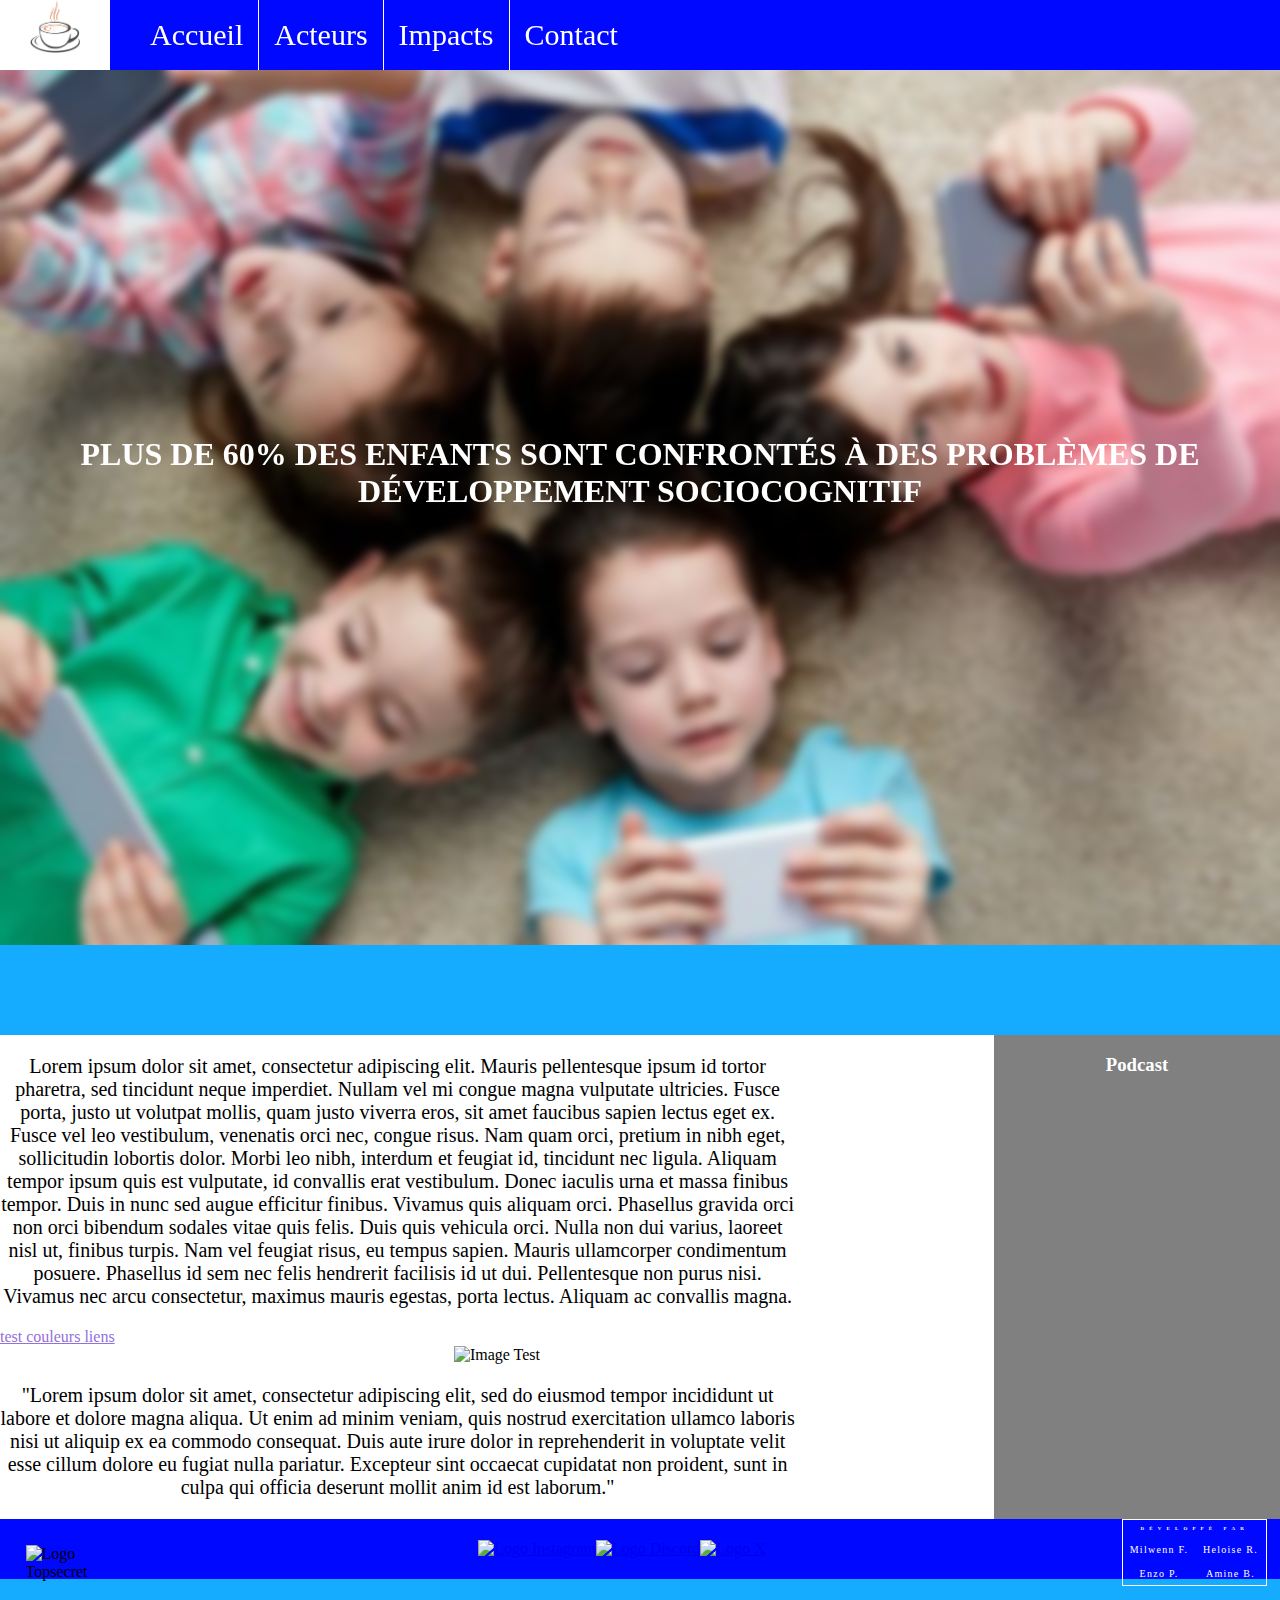
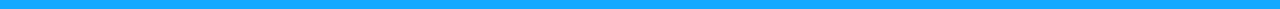
==== src/index.html @ 9cab803f "menu hamburger fait + footer à continuer" ====
<!DOCTYPE html>
<html lang="fr">

<head>
    <meta charset="UTF-8">
    <title>Accueil - Impact sociocognitif sur l'enfant</title>
    <link rel="stylesheet" type="text/css" href="css/style.css">
    <link rel="stylesheet" type="text/css" href="css/index.css">
    <link rel="icon" href="img/logo.png">
</head>

<body>
    <header>
        <nav>
            <span><img src="img/logo.png" alt="Logo" /></span>
            <div>
                <div><a href="#">Accueil</a></div>
                <div class="subparent"><a href="acteurs.html">Acteurs</a>
                    <div class="submenu">
                        <div><a href="#">Impactés</a></div>
                        <div><a href="#">Politiques</a></div>
                        <div><a href="#">Entreprises</a></div>
                    </div>
                </div>
                <div class="subparent"><a href="impacts.html">Impacts</a>
                    <div class="submenu">
                        <div><a href="#">Facteurs</a></div>
                        <div class="subparent2"><a href="#">Impacts 0-5ans</a>
                            <div class="submenu2">
                                <div><a href="#">Contenu</a></div>
                                <div><a href="">L’interactivité</a></div>
                                <div><a href="">Comportement du gardien</a></div>
                                <div><a href="">L’attention sur l’écran</a></div>
                            </div>
                        </div>
                        <div class="subparent2"><a href="">Impacts généraux</a>
                            <div class="submenu2">
                                <div><a href="">Troubles physiques</a></div>
                                <div><a href="">Troubles mentaux</a></div>
                            </div>
                        </div>
                        <div><a href="">Conclusion</a></div>
                    </div>
                </div>
                <div><a href="contact.html">Contact</a></div>
            </div>
            <div class="hamburger">
                <img src="img/burger.png" alt="burger" width="50">
                <div id="menuhamburger">
                    <div><a href="#">Accueil</a></div>
                    <div class="hamparent"><a href="acteurs.html">Acteurs</a>
                        <div class="hamenu">
                            <div><a href="#">Impactés</a></div>
                            <div><a href="#">Politiques</a></div>
                            <div><a href="#">Entreprises</a></div>
                        </div>
                    </div>
                    <div class="hamparent"><a href="impacts.html">Impacts</a>
                        <div class="hamenu">
                            <div><a href="#">Facteurs</a></div>
                            <div><a href="">Impacts généraux</a></div>
                            <div><a href="">Conclusion</a></div>
                        </div>
                    </div>
                    <div><a href="contact.html">Contact</a></div>
                </div>
            </div>
        </nav>
    </header>
    <main>
        <span id="presentation-bg"></span>
        <div id="presentation">
            <div>
                <h1>PLUS DE 60% DES ENFANTS SONT CONFRONTÉS À DES PROBLÈMES DE DÉVELOPPEMENT SOCIOCOGNITIF</h1>
                <!-- A changer, phrase de test -->
            </div>
        </div>

        <div id="contents">
            <div>
                <article>

                    <p class="texte1">Lorem ipsum dolor sit amet, consectetur adipiscing elit. Mauris pellentesque ipsum
                        id tortor pharetra, sed tincidunt neque imperdiet. Nullam vel mi congue magna vulputate
                        ultricies. Fusce porta, justo ut volutpat mollis, quam justo viverra eros, sit amet faucibus
                        sapien lectus eget ex. Fusce vel leo vestibulum, venenatis orci nec, congue risus. Nam quam
                        orci, pretium in nibh eget, sollicitudin lobortis dolor. Morbi leo nibh, interdum et feugiat id,
                        tincidunt nec ligula. Aliquam tempor ipsum quis est vulputate, id convallis erat vestibulum.

                        Donec iaculis urna et massa finibus tempor. Duis in nunc sed augue efficitur finibus. Vivamus
                        quis aliquam orci. Phasellus gravida orci non orci bibendum sodales vitae quis felis. Duis quis
                        vehicula orci. Nulla non dui varius, laoreet nisl ut, finibus turpis. Nam vel feugiat risus, eu
                        tempus sapien. Mauris ullamcorper condimentum posuere. Phasellus id sem nec felis hendrerit
                        facilisis id ut dui. Pellentesque non purus nisi. Vivamus nec arcu consectetur, maximus mauris
                        egestas, porta lectus. Aliquam ac convallis magna.

                    </p>
                    <a href="">test couleurs liens</a>
                    <img class="imagetest" src=" " alt="Image Test">
                    <p class="texte1">
                        "Lorem ipsum dolor sit amet, consectetur adipiscing elit, sed do eiusmod tempor incididunt ut
                        labore et dolore magna aliqua. Ut enim ad minim veniam, quis nostrud exercitation ullamco
                        laboris nisi ut aliquip ex ea commodo consequat. Duis aute irure dolor in reprehenderit in
                        voluptate velit esse cillum dolore eu fugiat nulla pariatur. Excepteur sint occaecat cupidatat
                        non proident, sunt in culpa qui officia deserunt mollit anim id est laborum."
                    </p>
                </article>
            </div>
            <div>
                <aside>
                    <h3>Podcast</h3>
                </aside>
            </div>
        </div>
    </main>
    <footer>
        <img src="./img/top-secret.png" alt="Logo Topsecret" id="topsecret-logo">
        <div id="reseaux">
            <a href="#"><img src="./img/instagram.png" alt="Logo Instagram" id="instagram"></a>
            <a href="#"><img src="./img/discord.png" alt="Logo Discord" id="discord"></a>
            <a href="#"><img src="./img/x.png" alt="Logo X" id="x"></a>
        </div>
        <div id="develop">
            <h3>DÉVELOPPÉ PAR</h3>
            <div>
                <p>Milwenn F.</p>
                <p>Heloise R.</p>
                <p>Enzo P.</p>
                <p>Amine B.</p>
            </div>
        </div>
    </footer>
</body>

</html>
---- src/css/style.css ----
/*structure*/
body{
    background-color: #15ABFF;
    margin: 0;
}

/*texte*/

p{
    font-size: 20px;
}
.texte1{
    width: 80%;

}
/*titres*/
.pagesdifferentes{
    display:flex;
    flex-direction: row;
}
/*menu déroulant*/
header > nav {
    position: absolute;
    display: flex;
    justify-content: flex-start;
    align-items: center;
    width: 100%;
    height: 70px;
    background-color: #0008ff;
    top: 0;
    font-size: 30px;
}

header > nav a:visited{
    color:white;
}

header > nav > span {
    background-color: white;
    padding: 0 30px;
    height: 100%;

}

header > nav > span > img {
    width: 50px;
}

header > nav a {
    text-decoration: none;
    color: #ffffff;
    text-align: left;
    font-family: coolvetica_rg, serif;
}

header > nav > div {
    height: 100%;
}

header > nav > div > div {
    align-items: center;
}

header > nav > div a:hover {
    text-decoration: underline;
}

/* Sous-menus */
.submenu, .submenu2 {
    display: none;
    position: absolute;
    background-color: #0008ff;
    top: 100%;
    left: 0;
    border-bottom-left-radius: 10px;
    border-bottom-right-radius: 10px;
    flex-direction: column;
    padding: 5px;
    width: 90%;
    align-self: center;
}

.subparent {
    background-color: #0008ff;
    transform-style: preserve-3d;
}

.submenu {
    opacity: 80%;
    transform: translateZ(-10px)
}

.submenu2 {
    left: 100%;
    top: 0;
    border-top-right-radius: 10px;
    width: auto;
}

.subparent:hover > .submenu, .subparent2:hover > .submenu2 {
    display: flex;
    background-color:#0008ff;
}

.submenu > div, .submenu2 > div {
    padding: 10px;
    font-size: 22px;
    justify-content: center;
 }

 .submenu > div > a, .submenu2 > div > a {
    text-align:center;
 }

header > nav > div {
    margin-left: 10px;
}

nav div {
    position: relative;
    text-align: center;
    padding: 0 15px;
    color: white;
    display: flex;
}

.subparent, header > nav > div > div:not(:first-child), nav > div:not(:nth-child(1n)) {
    border-left: 1px solid white;
}

/*animation heheh*/
.subparent:hover > .submenu, .subparent2:hover > .submenu2, .hamburger:hover > #menuhamburger{
    animation-duration: 0.4s;
    animation-timing-function: linear;
    animation-direction: alternate;
}

.hamburger:hover > #menuhamburger{
    animation-duration: 0.2s;
}

.subparent:hover > .submenu {
    animation-name: submenu;
}

.subparent2:hover > .submenu2 {
    animation-name: submenu2;
}

.hamburger:hover > #menuhamburger {
    animation-name: menuhamburger;
}

@keyframes submenu {
    0%   {left:0; top:-150px;}
    100% {left:0; top:100%;}
}

@keyframes menuhamburger {
    0%   {left:100%; top:100%;}
    100% {left:0; top:100%;}
}

@keyframes submenu2 {
    0%   {left:0; top:-100%;}
    100% {left:100px; top:0;}
}

/*menu hamburger*/
.hamburger {
    position:relative;
    display:none;
    right:0;
    margin-left:auto;
    border:none;
}

.hamburger > div, .hamenu {
    flex-direction:column;
    display:none;
}

.hamburger:hover #menuhamburger{
    display:flex;
}

#menuhamburger {
    position:absolute;
    right: 0;
    top:68px;
    opacity:100%;
    background-color: #0008ff;
    padding: 5px;
    text-align:center;
    z-index:-1;
}

.hamenu {
    display:none;
    position: absolute;
    right:100%;
    top:0;
    background-color:#0008ff;
    padding:10px;
    border-bottom-left-radius: 10px;
    border-bottom-right-radius: 10px;
    border-top-left-radius: 10px;
}

.hamenu > div {
    padding:5px;
}

.hamparent {
    padding: 10px;
}
.hamparent:hover .hamenu{
    display:flex;
}

.hamburger:hover{
    cursor:pointer;
}

@media(max-width:640px){
    .hamburger {display:flex}
    nav > div:not(.hamburger) {display:none}
}

/* Contenus principaux */
main {
    text-align: center;
    color: white;
    margin-top: 70px;
}

main > #contents {
    display: flex;
    flex-direction: row;
}

main > #contents > div:first-child {
    background-color: white;
    color: black;
    flex-shrink: 2;
}

main > #contents > div:last-child {
    background-color: grey;
    width: 40%;
    flex-shrink: 1;
}

/*liens*/
a:link{
    display :flex;
    flex-direction: row;
}
a:visited{
    color:mediumpurple;
}
a:hover{
    color:mediumpurple;
}
/*images*/
.imagetest{

}
/*audio*/

/*footer*/
footer {
    background-color:#0008ff;
    display:flex;
    width: 100%;
    height:60px;
}

footer > #topsecret-logo {
    height: 5vw;
    width: 5.5vw;
    margin: 2vw;
}

footer > #reseaux {
    margin: 0 auto;
    display:flex;
    flex-direction:row;
    align-items:center;
    justify-content: center;
}

footer > #develop {
    color:white;
    margin: auto 1vw auto 0;
    text-align: center;
    border: 0.12vw solid white;
}

footer > #develop h3, footer > #develop > div p {
    margin: 0.5vw;
}

footer > #develop h3 {
    font-size: 5px;
    letter-spacing: 0.4vw;
}

footer > #develop > div p {
    font-size: 10px;
    letter-spacing: 0.1vw;
}

footer > #develop > div {
    /* On divise l'espace en grille de 2 colonnes */
    display: grid;
    grid-template-columns: 1fr 1fr;
    font-size: 5px;
}
/* Fin footer */
---- src/css/index.css ----
main {
    margin-top: 115vh;
}

/* Présentation principale */

main > #presentation-bg {
    background-image: url("../img/presentation1.jpg");
    background-repeat: no-repeat;
    background-size: cover;
    background-position: center;
}

main > #presentation-bg::after {
    content: "";
    position: absolute;
    width: 100%;
    height: 100%;
    backdrop-filter: blur(5px);
}

main > #presentation, main > #presentation-bg {
    text-align: center;
    position: absolute;
    height: 105%;
    color: white;
    top: 0;
    left: 0;
    right: 0;
    bottom: 0;
    display: flex;
    flex-direction: column;
    justify-content: center;
    align-items: center;
    z-index:-3;
}

main > #presentation > div > h1 {

}
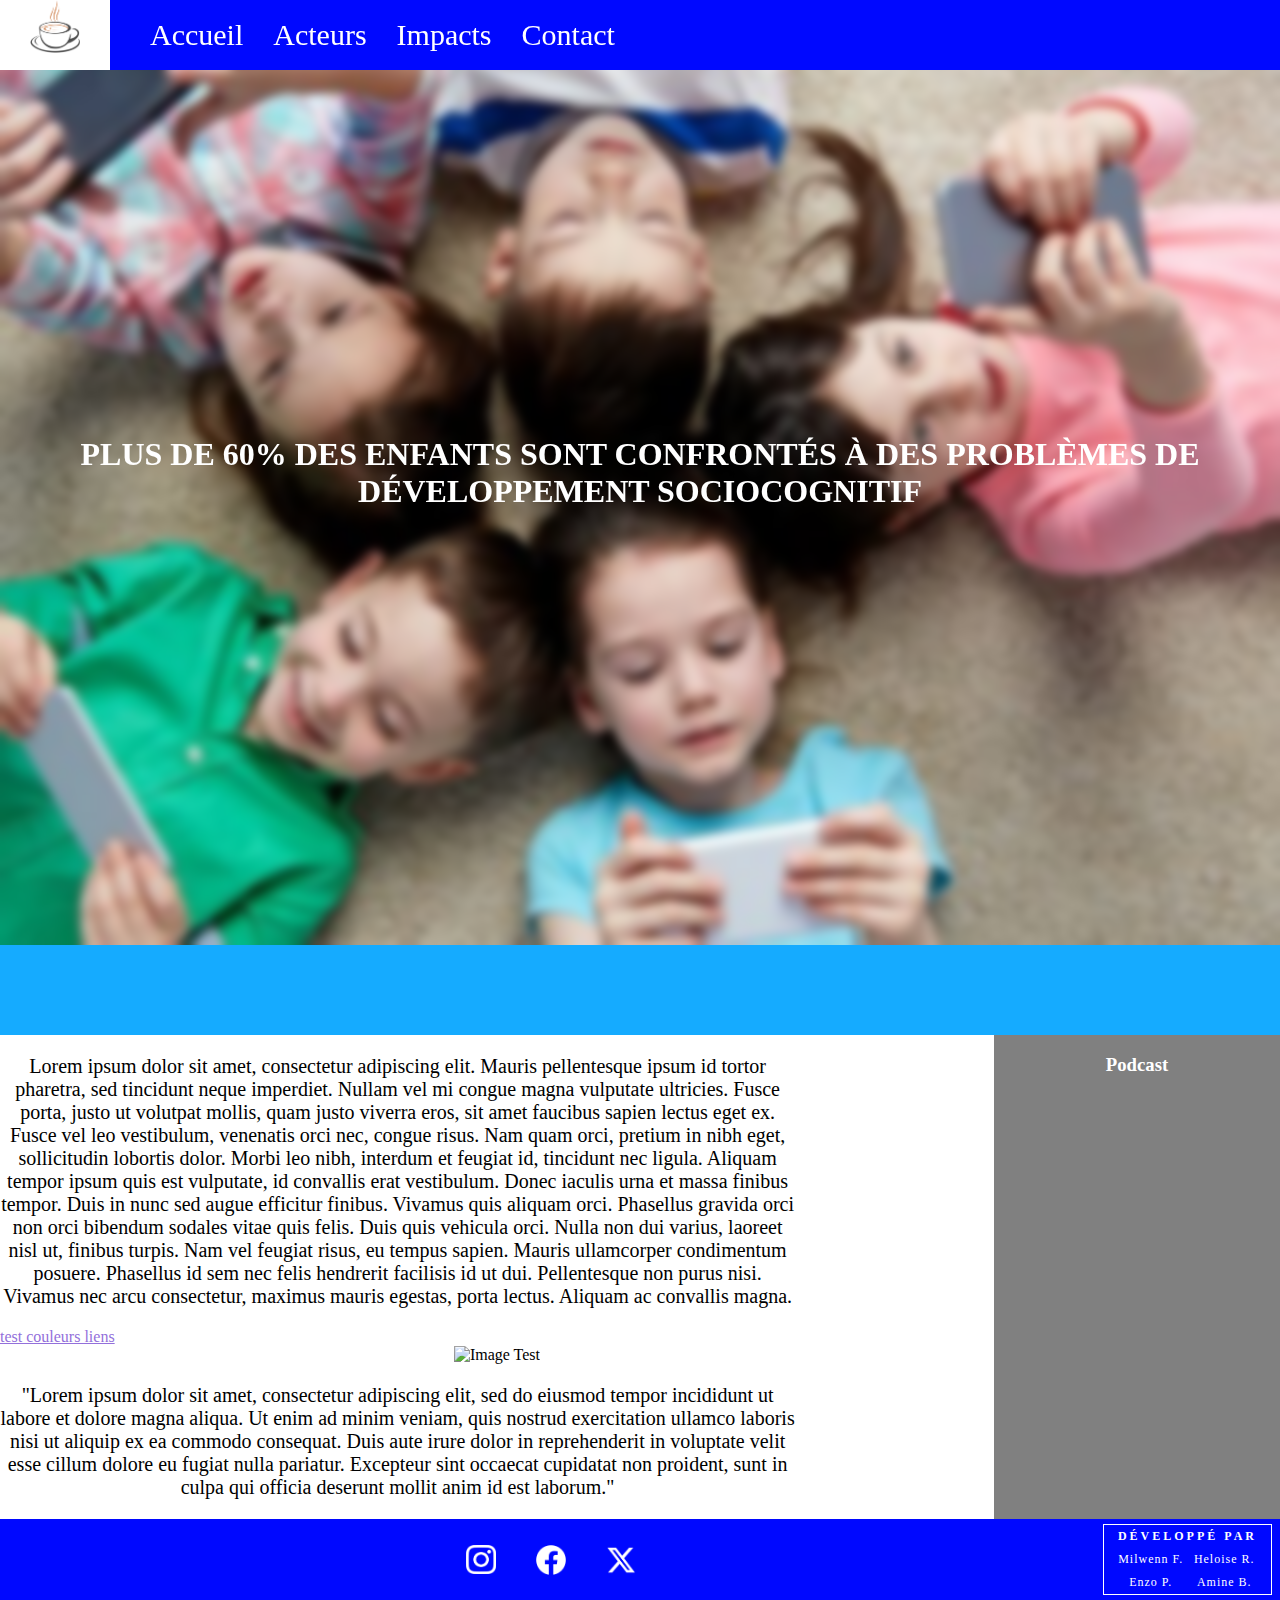
==== commit 1c49e771: "Mise en place du responsive du footer & Avancement sur le menu burger" ====
--- a/src/index.html
+++ b/src/index.html
@@ -4,6 +4,7 @@
 <head>
     <meta charset="UTF-8">
     <title>Accueil - Impact sociocognitif sur l'enfant</title>
+    <meta name="viewport" content="width=device-width, initial-scale=1">
     <link rel="stylesheet" type="text/css" href="css/style.css">
     <link rel="stylesheet" type="text/css" href="css/index.css">
     <link rel="icon" href="img/logo.png">
@@ -14,56 +15,56 @@
         <nav>
             <span><img src="img/logo.png" alt="Logo" /></span>
             <div>
-                <div><a href="#">Accueil</a></div>
+                <div><a href="index.html">Accueil</a></div>
                 <div class="subparent"><a href="acteurs.html">Acteurs</a>
                     <div class="submenu">
-                        <div><a href="#">Impactés</a></div>
-                        <div><a href="#">Politiques</a></div>
-                        <div><a href="#">Entreprises</a></div>
+                        <div><a href="acteurs.html#impactes">Impactés</a></div>
+                        <div><a href="acteurs.html#politique">Politiques</a></div>
+                        <div><a href="acteurs.html#entreprises">Entreprises</a></div>
                     </div>
                 </div>
                 <div class="subparent"><a href="impacts.html">Impacts</a>
                     <div class="submenu">
-                        <div><a href="#">Facteurs</a></div>
-                        <div class="subparent2"><a href="#">Impacts 0-5ans</a>
+                        <div><a href="impacts.html#facteurs">Facteurs</a></div>
+                        <div class="subparent2"><a href="impacts.html#impactsnourissons">Impacts 0-5ans</a>
                             <div class="submenu2">
-                                <div><a href="#">Contenu</a></div>
-                                <div><a href="">L’interactivité</a></div>
-                                <div><a href="">Comportement du gardien</a></div>
-                                <div><a href="">L’attention sur l’écran</a></div>
+                                <div><a href="impacts.html#contenu">Contenu</a></div>
+                                <div><a href="impacts.html#interactivite">L’interactivité</a></div>
+                                <div><a href="impacts.html#comportgardienvisio">Comportement du gardien</a></div>
+                                <div><a href="impacts.html#attention">L’attention sur l’écran</a></div>
                             </div>
                         </div>
-                        <div class="subparent2"><a href="">Impacts généraux</a>
+                        <div class="subparent2"><a href="impacts.html#generaux">Impacts généraux</a>
                             <div class="submenu2">
-                                <div><a href="">Troubles physiques</a></div>
-                                <div><a href="">Troubles mentaux</a></div>
+                                <div><a href="impacts.html#physique">Troubles physiques</a></div>
+                                <div><a href="impacts.html#mentaux">Troubles mentaux</a></div>
                             </div>
                         </div>
-                        <div><a href="">Conclusion</a></div>
+                        <div><a href="impacts.html#conclu">Conclusion</a></div>
                     </div>
                 </div>
                 <div><a href="contact.html">Contact</a></div>
             </div>
             <div class="hamburger">
-                <img src="img/burger.png" alt="burger" width="50">
-                <div id="menuhamburger">
-                    <div><a href="#">Accueil</a></div>
-                    <div class="hamparent"><a href="acteurs.html">Acteurs</a>
-                        <div class="hamenu">
-                            <div><a href="#">Impactés</a></div>
-                            <div><a href="#">Politiques</a></div>
-                            <div><a href="#">Entreprises</a></div>
+                    <img src="img/burger.png" alt="burger">
+                    <div id="menuhamburger">
+                        <div><a href="#">Accueil</a></div>
+                        <div class="hamparent"><a href="acteurs.html">Acteurs</a>
+                            <div class="hamenu">
+                                <div><a href="#">Impactés</a></div>
+                                <div><a href="#">Politiques</a></div>
+                                <div><a href="#">Entreprises</a></div>
+                            </div>
                         </div>
+                        <div class="hamparent"><a href="impacts.html">Impacts</a>
+                            <div class="hamenu">
+                                <div><a href="#">Facteurs</a></div>
+                                <div><a href="">Impacts généraux</a></div>
+                                <div><a href="">Conclusion</a></div>
+                            </div>
+                        </div>
+                        <div><a href="contact.html">Contact</a></div>
                     </div>
-                    <div class="hamparent"><a href="impacts.html">Impacts</a>
-                        <div class="hamenu">
-                            <div><a href="#">Facteurs</a></div>
-                            <div><a href="">Impacts généraux</a></div>
-                            <div><a href="">Conclusion</a></div>
-                        </div>
-                    </div>
-                    <div><a href="contact.html">Contact</a></div>
-                </div>
             </div>
         </nav>
     </header>
@@ -114,10 +115,9 @@
         </div>
     </main>
     <footer>
-        <img src="./img/top-secret.png" alt="Logo Topsecret" id="topsecret-logo">
         <div id="reseaux">
             <a href="#"><img src="./img/instagram.png" alt="Logo Instagram" id="instagram"></a>
-            <a href="#"><img src="./img/discord.png" alt="Logo Discord" id="discord"></a>
+            <a href="#"><img src="./img/facebook.png" alt="Logo Facebook" id="facebook"></a>
             <a href="#"><img src="./img/x.png" alt="Logo X" id="x"></a>
         </div>
         <div id="develop">
--- a/src/css/style.css
+++ b/src/css/style.css
@@ -76,7 +76,7 @@
     border-bottom-right-radius: 10px;
     flex-direction: column;
     padding: 5px;
-    width: 90%;
+    width: 92%;
     align-self: center;
 }
 
@@ -112,7 +112,7 @@
     text-align:center;
  }
 
-header > nav > div {
+header > nav > div:not(:last-child) {
     margin-left: 10px;
 }
 
@@ -124,13 +124,13 @@
     display: flex;
 }
 
-.subparent, header > nav > div > div:not(:first-child), nav > div:not(:nth-child(1n)) {
+/*.subparent, header > nav > div > div:not(:first-child), nav > div > div:not(:nth-child(n)) {
     border-left: 1px solid white;
-}
+}*/
 
 /*animation heheh*/
 .subparent:hover > .submenu, .subparent2:hover > .submenu2, .hamburger:hover > #menuhamburger{
-    animation-duration: 0.4s;
+    animation-duration: 0.3s;
     animation-timing-function: linear;
     animation-direction: alternate;
 }
@@ -156,10 +156,10 @@
     100% {left:0; top:100%;}
 }
 
-@keyframes menuhamburger {
+/*@keyframes menuhamburger {
     0%   {left:100%; top:100%;}
     100% {left:0; top:100%;}
-}
+}*/
 
 @keyframes submenu2 {
     0%   {left:0; top:-100%;}
@@ -168,61 +168,82 @@
 
 /*menu hamburger*/
 .hamburger {
-    position:relative;
+    position:absolute;
     display:none;
-    right:0;
-    margin-left:auto;
-    border:none;
+    width:100%;
+    box-sizing: border-box;
 }
 
 .hamburger > div, .hamenu {
     flex-direction:column;
     display:none;
 }
-
-.hamburger:hover #menuhamburger{
+.hamburger > img {
+    width: 50px;
+    margin-left: auto;
+}
+
+.hamburger > img:hover #menuhamburger{
     display:flex;
 }
 
 #menuhamburger {
-    position:absolute;
-    right: 0;
+    position: absolute;
+    opacity: 100%;
+    background-color: #0008ff;
+    padding: 5px 0 20px 0;
+    text-align:center;
     top:68px;
-    opacity:100%;
-    background-color: #0008ff;
-    padding: 5px;
-    text-align:center;
-    z-index:-1;
+    width: 100%;
+    left: 0;
+    align-items: stretch;
+}
+
+
+#menuhamburger > div:not(:last-child) {
+    border-bottom: 1px solid white;
+}
+#menuhamburger > div {
+    justify-content: center;
+    padding:10px;
 }
 
 .hamenu {
     display:none;
-    position: absolute;
-    right:100%;
-    top:0;
-    background-color:#0008ff;
+    position: relative;
     padding:10px;
-    border-bottom-left-radius: 10px;
-    border-bottom-right-radius: 10px;
-    border-top-left-radius: 10px;
+    justify-content: stretch;
+    text-align:center;
 }
 
 .hamenu > div {
     padding:5px;
+    border: 1px solid white;
+    justify-content: center;
+}
+
+.hamenu > a {
+    border-bottom: 1px solid white;
+    width:auto;
 }
 
 .hamparent {
     padding: 10px;
-}
-.hamparent:hover .hamenu{
+    flex-direction: column;
+    align-items: stretch;
+}
+.hamparent > a {
+    justify-content: center;
+}
+
+#menuhamburger:hover, .hamparent > a:hover ~ .hamenu, .hamburger > img:hover ~ #menuhamburger, .hamenu:hover {
     display:flex;
 }
-
-.hamburger:hover{
-    cursor:pointer;
-}
-
-@media(max-width:640px){
+#menuhamburger a, .hamparent {
+    border: solid;
+}
+
+@media screen and (max-width:640px){
     .hamburger {display:flex}
     nav > div:not(.hamburger) {display:none}
 }
@@ -270,16 +291,9 @@
 
 /*footer*/
 footer {
-    background-color:#0008ff;
-    display:flex;
-    width: 100%;
-    height:60px;
-}
-
-footer > #topsecret-logo {
-    height: 5vw;
-    width: 5.5vw;
-    margin: 2vw;
+    background-color: #0008ff;
+    display: flex;
+    padding: 5px 0;
 }
 
 footer > #reseaux {
@@ -290,25 +304,40 @@
     justify-content: center;
 }
 
+footer > #reseaux > a > img {
+    margin: 20px;
+    max-height: 30px;
+    max-width: 30px;
+}
+
+footer > #reseaux > a > img:hover {
+    margin: 0 20px;
+    height: max-content;
+    width: max-content;
+    max-height: 50px;
+    max-width: 50px;
+}
+
 footer > #develop {
-    color:white;
-    margin: auto 1vw auto 0;
+    color: white;
+    margin: auto 8px auto 0;
+    padding: 0 10px;
     text-align: center;
-    border: 0.12vw solid white;
+    border: 1px solid white;
 }
 
 footer > #develop h3, footer > #develop > div p {
-    margin: 0.5vw;
+    margin: 4px;
 }
 
 footer > #develop h3 {
-    font-size: 5px;
-    letter-spacing: 0.4vw;
+    font-size: 12px;
+    letter-spacing: 3px;
 }
 
 footer > #develop > div p {
-    font-size: 10px;
-    letter-spacing: 0.1vw;
+    font-size: 12px;
+    letter-spacing: 1px;
 }
 
 footer > #develop > div {
@@ -317,4 +346,11 @@
     grid-template-columns: 1fr 1fr;
     font-size: 5px;
 }
+
+@media screen and (max-width: 480px) {
+    footer { flex-direction: column; }
+    footer > #reseaux > a > img { margin: 15px; }
+    footer > #reseaux > a > img:hover { margin: 0 15px; }
+    footer > #develop { margin: auto; }
+}
 /* Fin footer */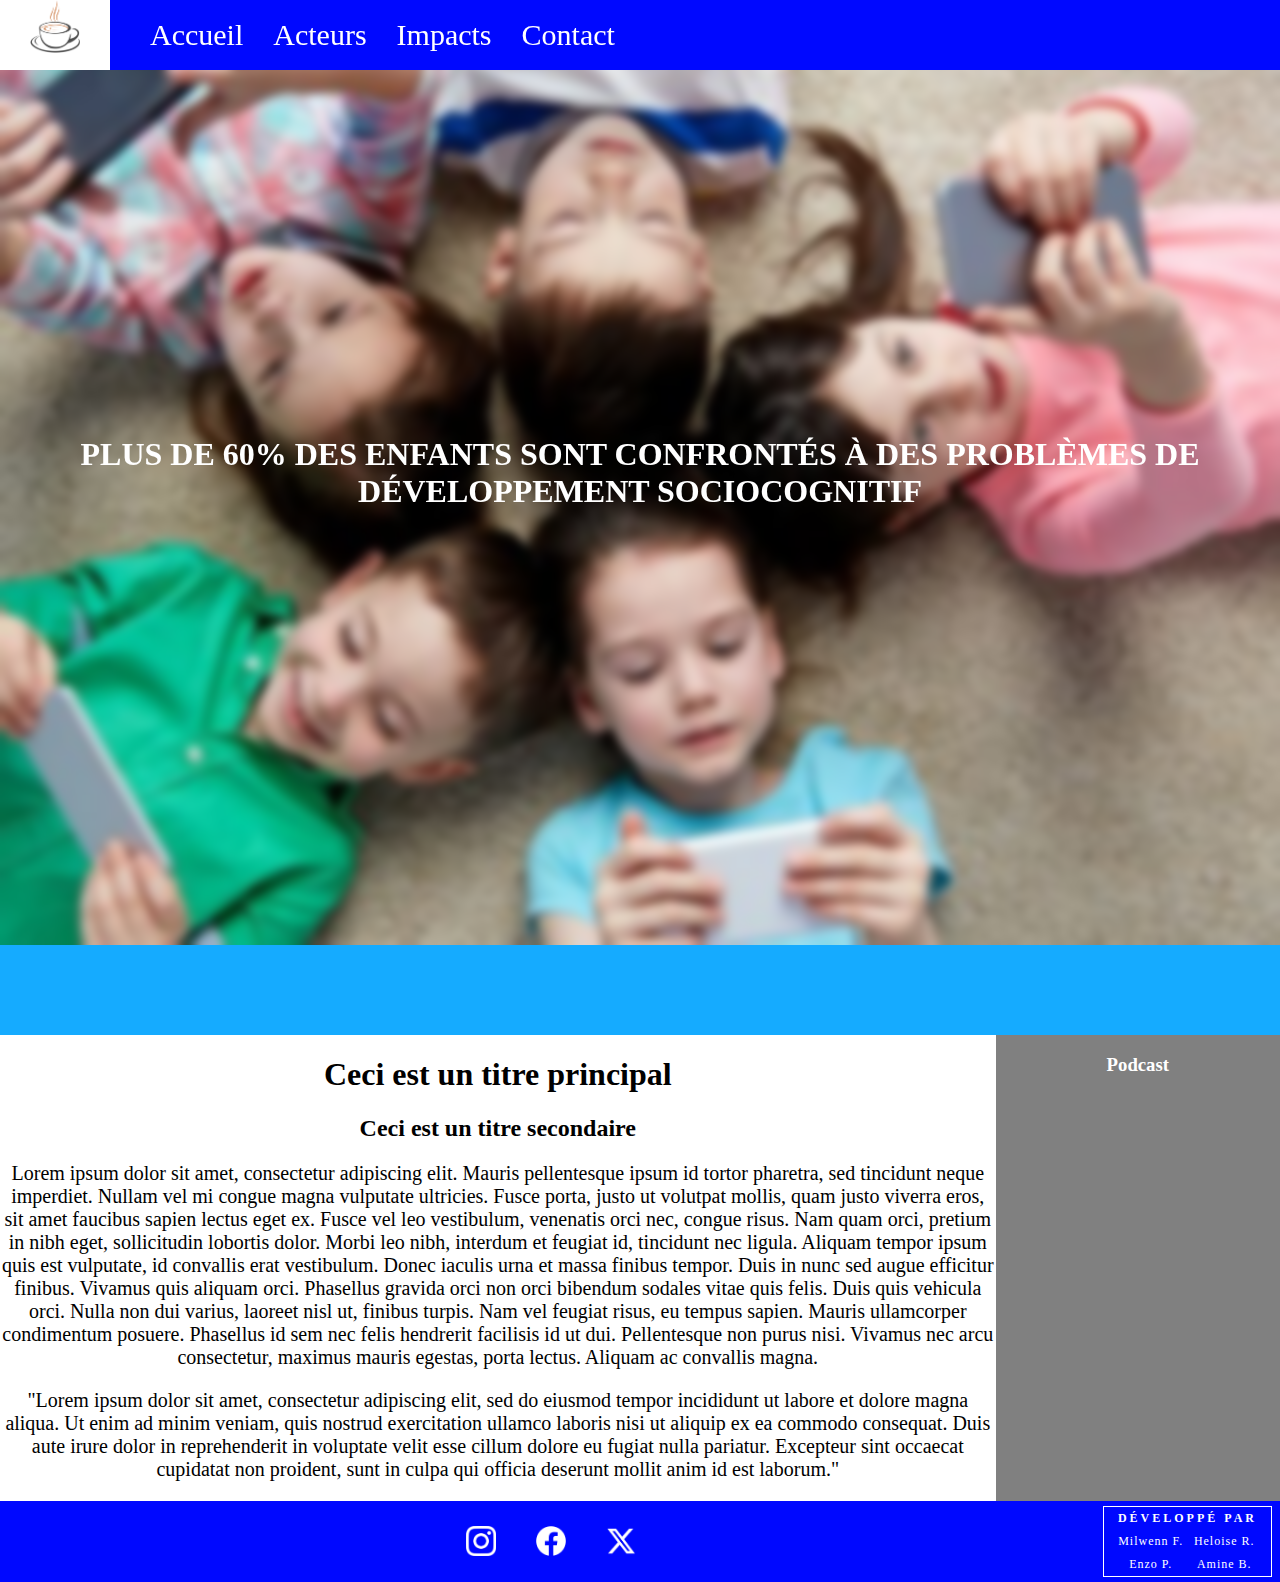
==== commit 61b3f372: "Milwenn+Enzo" ====
--- a/src/index.html
+++ b/src/index.html
@@ -49,14 +49,20 @@
                     <img src="img/burger.png" alt="burger">
                     <div id="menuhamburger">
                         <div><a href="#">Accueil</a></div>
-                        <div class="hamparent"><a href="acteurs.html">Acteurs</a>
+                        <div class="hamparent">
+                            <div>
+                                <img src="img/puce-triangle.png" class="puce">
+                                <a href="acteurs.html">Acteurs</a>
+                            </div>
                             <div class="hamenu">
                                 <div><a href="#">Impactés</a></div>
                                 <div><a href="#">Politiques</a></div>
                                 <div><a href="#">Entreprises</a></div>
                             </div>
                         </div>
-                        <div class="hamparent"><a href="impacts.html">Impacts</a>
+                        <div class="hamparent">
+                            <img src="img/puce-triangle.png" class="puce">
+                            <a href="impacts.html">Impacts</a>
                             <div class="hamenu">
                                 <div><a href="#">Facteurs</a></div>
                                 <div><a href="">Impacts généraux</a></div>
@@ -80,8 +86,9 @@
         <div id="contents">
             <div>
                 <article>
-
-                    <p class="texte1">Lorem ipsum dolor sit amet, consectetur adipiscing elit. Mauris pellentesque ipsum
+                    <h1>Ceci est un titre principal</h1>
+                    <h2>Ceci est un titre secondaire</h2>
+                    <p>Lorem ipsum dolor sit amet, consectetur adipiscing elit. Mauris pellentesque ipsum
                         id tortor pharetra, sed tincidunt neque imperdiet. Nullam vel mi congue magna vulputate
                         ultricies. Fusce porta, justo ut volutpat mollis, quam justo viverra eros, sit amet faucibus
                         sapien lectus eget ex. Fusce vel leo vestibulum, venenatis orci nec, congue risus. Nam quam
@@ -96,9 +103,7 @@
                         egestas, porta lectus. Aliquam ac convallis magna.
 
                     </p>
-                    <a href="">test couleurs liens</a>
-                    <img class="imagetest" src=" " alt="Image Test">
-                    <p class="texte1">
+                    <p>
                         "Lorem ipsum dolor sit amet, consectetur adipiscing elit, sed do eiusmod tempor incididunt ut
                         labore et dolore magna aliqua. Ut enim ad minim veniam, quis nostrud exercitation ullamco
                         laboris nisi ut aliquip ex ea commodo consequat. Duis aute irure dolor in reprehenderit in
@@ -130,6 +135,7 @@
             </div>
         </div>
     </footer>
+    <script src="js/style.js"></script>
 </body>
 
 </html>--- a/src/css/style.css
+++ b/src/css/style.css
@@ -1,7 +1,14 @@
 /*structure*/
 body{
+    display: flex;
+    flex-direction: column;
     background-color: #15ABFF;
     margin: 0;
+    overflow-x: hidden;
+}
+
+header {
+    flex-grow: 0;
 }
 
 /*texte*/
@@ -108,9 +115,9 @@
     justify-content: center;
  }
 
- .submenu > div > a, .submenu2 > div > a {
+.submenu > div > a, .submenu2 > div > a {
     text-align:center;
- }
+}
 
 header > nav > div:not(:last-child) {
     margin-left: 10px;
@@ -128,15 +135,17 @@
     border-left: 1px solid white;
 }*/
 
-/*animation heheh*/
-.subparent:hover > .submenu, .subparent2:hover > .submenu2, .hamburger:hover > #menuhamburger{
+/*animation*/
+.subparent:hover > .submenu, .subparent2:hover > .submenu2, .hamburger:hover > #menuhamburger {
     animation-duration: 0.3s;
     animation-timing-function: linear;
     animation-direction: alternate;
+    animation-fill-mode: forwards;
 }
 
 .hamburger:hover > #menuhamburger{
-    animation-duration: 0.2s;
+    animation-duration: 0.5s;
+    animation-name: menuhamburger;
 }
 
 .subparent:hover > .submenu {
@@ -147,8 +156,8 @@
     animation-name: submenu2;
 }
 
-.hamburger:hover > #menuhamburger {
-    animation-name: menuhamburger;
+.puce:hover {
+    animation-name: puce;
 }
 
 @keyframes submenu {
@@ -164,6 +173,11 @@
 @keyframes submenu2 {
     0%   {left:0; top:-100%;}
     100% {left:100px; top:0;}
+}
+
+@keyframes puce {
+    0% {rotate:90deg;}
+    100%{rotate:180deg;}
 }
 
 /*menu hamburger*/
@@ -172,6 +186,7 @@
     display:none;
     width:100%;
     box-sizing: border-box;
+    height:100%;
 }
 
 .hamburger > div, .hamenu {
@@ -189,9 +204,8 @@
 
 #menuhamburger {
     position: absolute;
-    opacity: 100%;
-    background-color: #0008ff;
-    padding: 5px 0 20px 0;
+    background-color: #0008ff;
+    padding: 5px 0 90% 0;
     text-align:center;
     top:68px;
     width: 100%;
@@ -203,9 +217,10 @@
 #menuhamburger > div:not(:last-child) {
     border-bottom: 1px solid white;
 }
+
 #menuhamburger > div {
     justify-content: center;
-    padding:10px;
+    padding: 10px 0 0 0;
 }
 
 .hamenu {
@@ -214,33 +229,40 @@
     padding:10px;
     justify-content: stretch;
     text-align:center;
+    background-color: #0008d9;
+    width:100%;
+    height:100%;
+    align-self:flex-end;
+    top:0;
 }
 
 .hamenu > div {
-    padding:5px;
-    border: 1px solid white;
+    padding:5px 0 5px 0;
     justify-content: center;
 }
 
 .hamenu > a {
-    border-bottom: 1px solid white;
     width:auto;
+    align-items: center;
 }
 
 .hamparent {
-    padding: 10px;
+    align-items: center;
     flex-direction: column;
-    align-items: stretch;
-}
-.hamparent > a {
-    justify-content: center;
-}
-
-#menuhamburger:hover, .hamparent > a:hover ~ .hamenu, .hamburger > img:hover ~ #menuhamburger, .hamenu:hover {
+}
+.hamparent > a, .hamparent > div:first-child > a {
+    align-items: center;
+    width:100px;
+}
+
+#menuhamburger:hover, .hamburger > img:hover ~ #menuhamburger, .hamenu:hover {
     display:flex;
 }
-#menuhamburger a, .hamparent {
-    border: solid;
+
+.puce {
+    width:20px;
+    padding:20px;
+    rotate:90deg;
 }
 
 @media screen and (max-width:640px){
@@ -250,6 +272,7 @@
 
 /* Contenus principaux */
 main {
+    flex: 1 1 auto;
     text-align: center;
     color: white;
     margin-top: 70px;
@@ -258,19 +281,27 @@
 main > #contents {
     display: flex;
     flex-direction: row;
+    flex-grow: 1;
 }
 
 main > #contents > div:first-child {
+    width: 100%;
     background-color: white;
     color: black;
-    flex-shrink: 2;
+    flex-shrink: 1;
 }
 
 main > #contents > div:last-child {
     background-color: grey;
     width: 40%;
-    flex-shrink: 1;
-}
+    flex-shrink: 2;
+}
+
+main > #contents > div:first-child > article {
+
+}
+
+
 
 /*liens*/
 a:link{
@@ -294,6 +325,7 @@
     background-color: #0008ff;
     display: flex;
     padding: 5px 0;
+    flex: 0 1 auto;
 }
 
 footer > #reseaux {
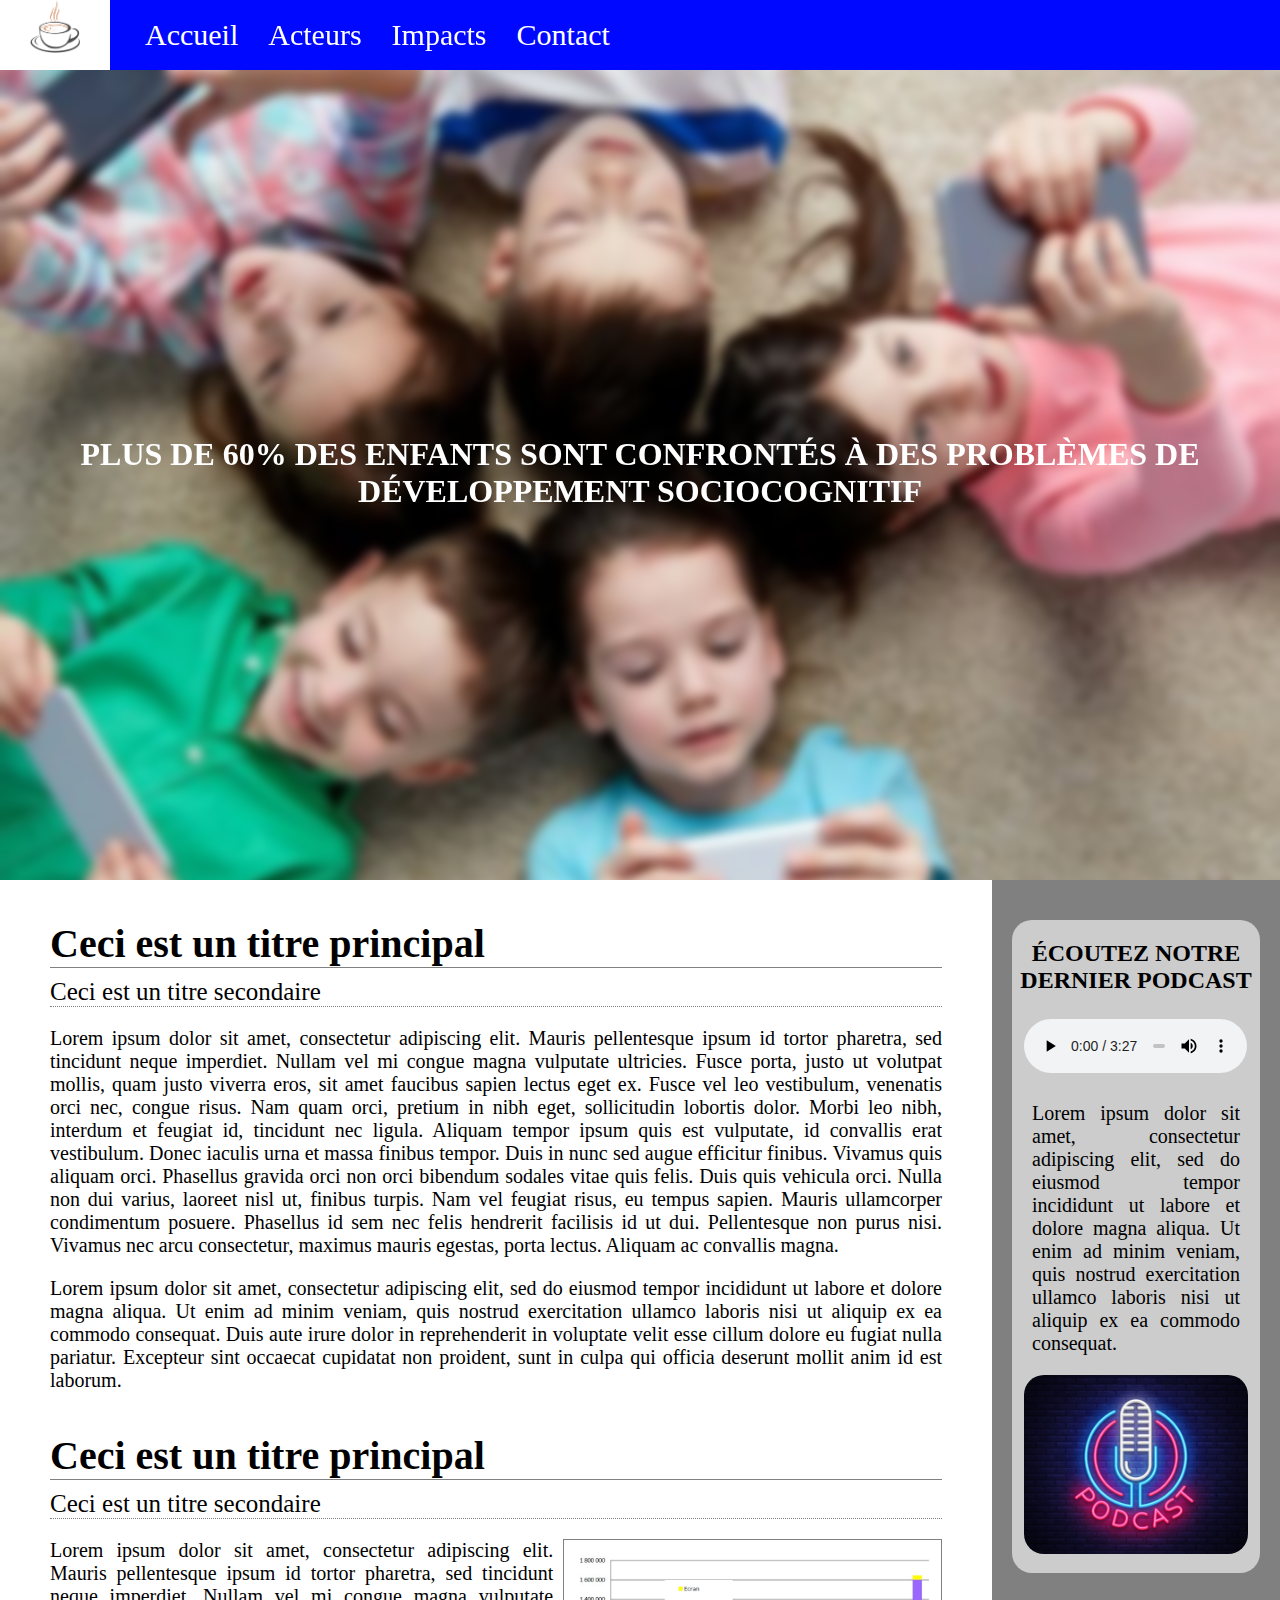
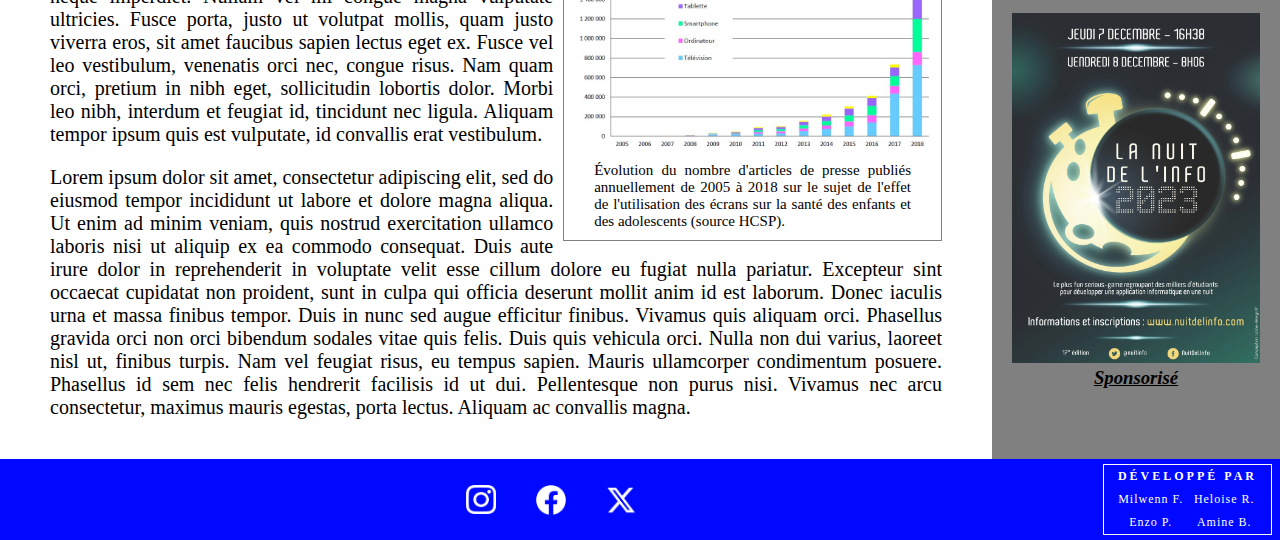
==== commit d09c6bc1: "Finalisation de la barre de navigation, Finalisation de la mise en page générale & Avancement sur la" ====
--- a/src/index.html
+++ b/src/index.html
@@ -1,6 +1,5 @@
 <!DOCTYPE html>
 <html lang="fr">
-
 <head>
     <meta charset="UTF-8">
     <title>Accueil - Impact sociocognitif sur l'enfant</title>
@@ -11,131 +10,173 @@
 </head>
 
 <body>
-    <header>
-        <nav>
-            <span><img src="img/logo.png" alt="Logo" /></span>
-            <div>
+<header>
+    <nav>
+        <span><img src="img/logo.png" alt="Logo"/></span>
+        <div>
+            <div><a href="index.html">Accueil</a></div>
+            <div class="subparent"><a href="acteurs.html">Acteurs</a>
+                <div class="submenu">
+                    <div><a href="acteurs.html#impactes">Impactés</a></div>
+                    <div><a href="acteurs.html#politiques">Politiques</a></div>
+                    <div><a href="acteurs.html#entreprises">Entreprises</a></div>
+                </div>
+            </div>
+            <div class="subparent"><a href="impacts.html">Impacts</a>
+                <div class="submenu">
+                    <div><a href="impacts.html#facteurs">Facteurs</a></div>
+                    <div class="subparent2"><a href="impacts.html#impactsnourissons">Impacts 0-5ans</a>
+                        <div class="submenu2">
+                            <div><a href="impacts.html#contenu">Contenu</a></div>
+                            <div><a href="impacts.html#interactivite">L’interactivité</a></div>
+                            <div><a href="impacts.html#comportgardienvisio">Comportement du gardien</a></div>
+                            <div><a href="impacts.html#attention">L’attention sur l’écran</a></div>
+                        </div>
+                    </div>
+                    <div class="subparent2"><a href="impacts.html#generaux">Impacts généraux</a>
+                        <div class="submenu2">
+                            <div><a href="impacts.html#physique">Troubles physiques</a></div>
+                            <div><a href="impacts.html#mentaux">Troubles mentaux</a></div>
+                        </div>
+                    </div>
+                    <div><a href="impacts.html#conclu">Conclusion</a></div>
+                </div>
+            </div>
+            <div><a href="contact.html">Contact</a></div>
+        </div>
+        <div class="hamburger">
+            <img src="img/burger.png" alt="burger">
+            <div id="menuhamburger">
                 <div><a href="index.html">Accueil</a></div>
-                <div class="subparent"><a href="acteurs.html">Acteurs</a>
-                    <div class="submenu">
-                        <div><a href="acteurs.html#impactes">Impactés</a></div>
-                        <div><a href="acteurs.html#politique">Politiques</a></div>
-                        <div><a href="acteurs.html#entreprises">Entreprises</a></div>
+                <div class="hamparent">
+                    <div>
+                        <img src="img/puce-triangle.png" alt="Logo puce">
+                        <a href="acteurs.html">Acteurs</a>
+                    </div>
+                    <div class="hamenu">
+                        <div><a href="#">Impactés</a></div>
+                        <div><a href="#">Politiques</a></div>
+                        <div><a href="#">Entreprises</a></div>
                     </div>
                 </div>
-                <div class="subparent"><a href="impacts.html">Impacts</a>
-                    <div class="submenu">
-                        <div><a href="impacts.html#facteurs">Facteurs</a></div>
-                        <div class="subparent2"><a href="impacts.html#impactsnourissons">Impacts 0-5ans</a>
-                            <div class="submenu2">
-                                <div><a href="impacts.html#contenu">Contenu</a></div>
-                                <div><a href="impacts.html#interactivite">L’interactivité</a></div>
-                                <div><a href="impacts.html#comportgardienvisio">Comportement du gardien</a></div>
-                                <div><a href="impacts.html#attention">L’attention sur l’écran</a></div>
-                            </div>
-                        </div>
-                        <div class="subparent2"><a href="impacts.html#generaux">Impacts généraux</a>
-                            <div class="submenu2">
-                                <div><a href="impacts.html#physique">Troubles physiques</a></div>
-                                <div><a href="impacts.html#mentaux">Troubles mentaux</a></div>
-                            </div>
-                        </div>
-                        <div><a href="impacts.html#conclu">Conclusion</a></div>
+                <div class="hamparent">
+                    <div>
+                        <img src="img/puce-triangle.png" alt="Logo puce">
+                        <a href="impacts.html">Impacts</a>
+                    </div>
+                    <div class="hamenu">
+                        <div><a href="#">Facteurs</a></div>
+                        <div><a href="">Impacts généraux</a></div>
+                        <div><a href="">Conclusion</a></div>
                     </div>
                 </div>
                 <div><a href="contact.html">Contact</a></div>
             </div>
-            <div class="hamburger">
-                    <img src="img/burger.png" alt="burger">
-                    <div id="menuhamburger">
-                        <div><a href="#">Accueil</a></div>
-                        <div class="hamparent">
-                            <div>
-                                <img src="img/puce-triangle.png" class="puce">
-                                <a href="acteurs.html">Acteurs</a>
-                            </div>
-                            <div class="hamenu">
-                                <div><a href="#">Impactés</a></div>
-                                <div><a href="#">Politiques</a></div>
-                                <div><a href="#">Entreprises</a></div>
-                            </div>
-                        </div>
-                        <div class="hamparent">
-                            <img src="img/puce-triangle.png" class="puce">
-                            <a href="impacts.html">Impacts</a>
-                            <div class="hamenu">
-                                <div><a href="#">Facteurs</a></div>
-                                <div><a href="">Impacts généraux</a></div>
-                                <div><a href="">Conclusion</a></div>
-                            </div>
-                        </div>
-                        <div><a href="contact.html">Contact</a></div>
-                    </div>
+        </div>
+    </nav>
+</header>
+
+<main>
+    <span id="presentation-bg"></span>
+    <div id="presentation">
+        <div>
+            <h1>PLUS DE 60% DES ENFANTS SONT CONFRONTÉS À DES PROBLÈMES DE DÉVELOPPEMENT SOCIOCOGNITIF</h1>
+            <!-- A changer, phrase de test -->
+        </div>
+    </div>
+
+    <div id="contents">
+        <div>
+            <article>
+                <h1>Ceci est un titre principal</h1>
+                <h2>Ceci est un titre secondaire</h2>
+                <p>Lorem ipsum dolor sit amet, consectetur adipiscing elit. Mauris pellentesque ipsum
+                    id tortor pharetra, sed tincidunt neque imperdiet. Nullam vel mi congue magna vulputate
+                    ultricies. Fusce porta, justo ut volutpat mollis, quam justo viverra eros, sit amet faucibus
+                    sapien lectus eget ex. Fusce vel leo vestibulum, venenatis orci nec, congue risus. Nam quam
+                    orci, pretium in nibh eget, sollicitudin lobortis dolor. Morbi leo nibh, interdum et feugiat id,
+                    tincidunt nec ligula. Aliquam tempor ipsum quis est vulputate, id convallis erat vestibulum.
+
+                    Donec iaculis urna et massa finibus tempor. Duis in nunc sed augue efficitur finibus. Vivamus
+                    quis aliquam orci. Phasellus gravida orci non orci bibendum sodales vitae quis felis. Duis quis
+                    vehicula orci. Nulla non dui varius, laoreet nisl ut, finibus turpis. Nam vel feugiat risus, eu
+                    tempus sapien. Mauris ullamcorper condimentum posuere. Phasellus id sem nec felis hendrerit
+                    facilisis id ut dui. Pellentesque non purus nisi. Vivamus nec arcu consectetur, maximus mauris
+                    egestas, porta lectus. Aliquam ac convallis magna.
+
+                </p>
+                <p>
+                    Lorem ipsum dolor sit amet, consectetur adipiscing elit, sed do eiusmod tempor incididunt ut
+                    labore et dolore magna aliqua. Ut enim ad minim veniam, quis nostrud exercitation ullamco
+                    laboris nisi ut aliquip ex ea commodo consequat. Duis aute irure dolor in reprehenderit in
+                    voluptate velit esse cillum dolore eu fugiat nulla pariatur. Excepteur sint occaecat cupidatat
+                    non proident, sunt in culpa qui officia deserunt mollit anim id est laborum.
+                </p>
+            </article>
+            <article>
+                <h1>Ceci est un titre principal</h1>
+                <h2>Ceci est un titre secondaire</h2>
+                <div class="infobox float_right">
+                    <img src="img/stat1.jpg" alt="Image de Statistique">
+                    <p>Évolution du nombre d'articles de presse publiés annuellement de 2005 à 2018 sur le sujet de
+                        l'effet de l'utilisation des écrans sur la santé des enfants et des adolescents (source
+                        HCSP).</p>
+                </div>
+                <p>
+                    Lorem ipsum dolor sit amet, consectetur adipiscing elit. Mauris pellentesque ipsum
+                    id tortor pharetra, sed tincidunt neque imperdiet. Nullam vel mi congue magna vulputate
+                    ultricies. Fusce porta, justo ut volutpat mollis, quam justo viverra eros, sit amet faucibus
+                    sapien lectus eget ex. Fusce vel leo vestibulum, venenatis orci nec, congue risus. Nam quam
+                    orci, pretium in nibh eget, sollicitudin lobortis dolor. Morbi leo nibh, interdum et feugiat id,
+                    tincidunt nec ligula. Aliquam tempor ipsum quis est vulputate, id convallis erat vestibulum.</p>
+                <p>
+                    Lorem ipsum dolor sit amet, consectetur adipiscing elit, sed do eiusmod tempor incididunt ut
+                    labore et dolore magna aliqua. Ut enim ad minim veniam, quis nostrud exercitation ullamco
+                    laboris nisi ut aliquip ex ea commodo consequat. Duis aute irure dolor in reprehenderit in
+                    voluptate velit esse cillum dolore eu fugiat nulla pariatur. Excepteur sint occaecat cupidatat
+                    non proident, sunt in culpa qui officia deserunt mollit anim id est laborum.
+                    Donec iaculis urna et massa finibus tempor. Duis in nunc sed augue efficitur finibus. Vivamus
+                    quis aliquam orci. Phasellus gravida orci non orci bibendum sodales vitae quis felis. Duis quis
+                    vehicula orci. Nulla non dui varius, laoreet nisl ut, finibus turpis. Nam vel feugiat risus, eu
+                    tempus sapien. Mauris ullamcorper condimentum posuere. Phasellus id sem nec felis hendrerit
+                    facilisis id ut dui. Pellentesque non purus nisi. Vivamus nec arcu consectetur, maximus mauris
+                    egestas, porta lectus. Aliquam ac convallis magna.
+                </p>
+            </article>
+        </div>
+        <div>
+            <div>
+                <h2>ÉCOUTEZ NOTRE DERNIER PODCAST</h2>
+                <audio src="audio/podcast.mp3" controls></audio>
+                <p>Lorem ipsum dolor sit amet, consectetur adipiscing elit, sed do eiusmod tempor incididunt ut
+                    labore et dolore magna aliqua. Ut enim ad minim veniam, quis nostrud exercitation ullamco
+                    laboris nisi ut aliquip ex ea commodo consequat.</p>
+                <img src="img/podcast_logo.jpg" alt="Logo Podcast">
             </div>
-        </nav>
-    </header>
-    <main>
-        <span id="presentation-bg"></span>
-        <div id="presentation">
             <div>
-                <h1>PLUS DE 60% DES ENFANTS SONT CONFRONTÉS À DES PROBLÈMES DE DÉVELOPPEMENT SOCIOCOGNITIF</h1>
-                <!-- A changer, phrase de test -->
+                <img src="img/pub_nuitdelinfo2023.jpg" alt="Publicité Nuit de l'info 2023">
+                <h3><u><i>Sponsorisé</i></u></h3>
             </div>
         </div>
+    </div>
+</main>
 
-        <div id="contents">
-            <div>
-                <article>
-                    <h1>Ceci est un titre principal</h1>
-                    <h2>Ceci est un titre secondaire</h2>
-                    <p>Lorem ipsum dolor sit amet, consectetur adipiscing elit. Mauris pellentesque ipsum
-                        id tortor pharetra, sed tincidunt neque imperdiet. Nullam vel mi congue magna vulputate
-                        ultricies. Fusce porta, justo ut volutpat mollis, quam justo viverra eros, sit amet faucibus
-                        sapien lectus eget ex. Fusce vel leo vestibulum, venenatis orci nec, congue risus. Nam quam
-                        orci, pretium in nibh eget, sollicitudin lobortis dolor. Morbi leo nibh, interdum et feugiat id,
-                        tincidunt nec ligula. Aliquam tempor ipsum quis est vulputate, id convallis erat vestibulum.
-
-                        Donec iaculis urna et massa finibus tempor. Duis in nunc sed augue efficitur finibus. Vivamus
-                        quis aliquam orci. Phasellus gravida orci non orci bibendum sodales vitae quis felis. Duis quis
-                        vehicula orci. Nulla non dui varius, laoreet nisl ut, finibus turpis. Nam vel feugiat risus, eu
-                        tempus sapien. Mauris ullamcorper condimentum posuere. Phasellus id sem nec felis hendrerit
-                        facilisis id ut dui. Pellentesque non purus nisi. Vivamus nec arcu consectetur, maximus mauris
-                        egestas, porta lectus. Aliquam ac convallis magna.
-
-                    </p>
-                    <p>
-                        "Lorem ipsum dolor sit amet, consectetur adipiscing elit, sed do eiusmod tempor incididunt ut
-                        labore et dolore magna aliqua. Ut enim ad minim veniam, quis nostrud exercitation ullamco
-                        laboris nisi ut aliquip ex ea commodo consequat. Duis aute irure dolor in reprehenderit in
-                        voluptate velit esse cillum dolore eu fugiat nulla pariatur. Excepteur sint occaecat cupidatat
-                        non proident, sunt in culpa qui officia deserunt mollit anim id est laborum."
-                    </p>
-                </article>
-            </div>
-            <div>
-                <aside>
-                    <h3>Podcast</h3>
-                </aside>
-            </div>
+<footer>
+    <div id="reseaux">
+        <a href="#"><img src="./img/instagram.png" alt="Logo Instagram" id="instagram"></a>
+        <a href="#"><img src="./img/facebook.png" alt="Logo Facebook" id="facebook"></a>
+        <a href="#"><img src="./img/x.png" alt="Logo X" id="x"></a>
+    </div>
+    <div id="develop">
+        <h3>DÉVELOPPÉ PAR</h3>
+        <div>
+            <p>Milwenn F.</p>
+            <p>Heloise R.</p>
+            <p>Enzo P.</p>
+            <p>Amine B.</p>
         </div>
-    </main>
-    <footer>
-        <div id="reseaux">
-            <a href="#"><img src="./img/instagram.png" alt="Logo Instagram" id="instagram"></a>
-            <a href="#"><img src="./img/facebook.png" alt="Logo Facebook" id="facebook"></a>
-            <a href="#"><img src="./img/x.png" alt="Logo X" id="x"></a>
-        </div>
-        <div id="develop">
-            <h3>DÉVELOPPÉ PAR</h3>
-            <div>
-                <p>Milwenn F.</p>
-                <p>Heloise R.</p>
-                <p>Enzo P.</p>
-                <p>Amine B.</p>
-            </div>
-        </div>
-    </footer>
-    <script src="js/style.js"></script>
+    </div>
+</footer>
+<script src="js/style.js"></script>
 </body>
-
 </html>--- a/src/css/style.css
+++ b/src/css/style.css
@@ -2,9 +2,7 @@
 body{
     display: flex;
     flex-direction: column;
-    background-color: #15ABFF;
     margin: 0;
-    overflow-x: hidden;
 }
 
 header {
@@ -12,22 +10,16 @@
 }
 
 /*texte*/
-
 p{
     font-size: 20px;
 }
 .texte1{
     width: 80%;
-
-}
-/*titres*/
-.pagesdifferentes{
-    display:flex;
-    flex-direction: row;
-}
+}
+
 /*menu déroulant*/
 header > nav {
-    position: absolute;
+    position: relative;
     display: flex;
     justify-content: flex-start;
     align-items: center;
@@ -46,7 +38,6 @@
     background-color: white;
     padding: 0 30px;
     height: 100%;
-
 }
 
 header > nav > span > img {
@@ -60,8 +51,20 @@
     font-family: coolvetica_rg, serif;
 }
 
+header > nav div {
+    display: flex;
+}
+
 header > nav > div {
     height: 100%;
+}
+
+header > nav > div:first-of-type {
+    margin-left: 20px;
+}
+
+header > nav > div:first-of-type a {
+    margin: 0 15px;
 }
 
 header > nav > div > div {
@@ -119,24 +122,12 @@
     text-align:center;
 }
 
-header > nav > div:not(:last-child) {
-    margin-left: 10px;
-}
-
-nav div {
-    position: relative;
-    text-align: center;
-    padding: 0 15px;
-    color: white;
-    display: flex;
-}
-
 /*.subparent, header > nav > div > div:not(:first-child), nav > div > div:not(:nth-child(n)) {
     border-left: 1px solid white;
 }*/
 
 /*animation*/
-.subparent:hover > .submenu, .subparent2:hover > .submenu2, .hamburger:hover > #menuhamburger {
+.animation, .subparent:hover > .submenu, .subparent2:hover > .submenu2, .hamburger:hover > #menuhamburger {
     animation-duration: 0.3s;
     animation-timing-function: linear;
     animation-direction: alternate;
@@ -156,19 +147,15 @@
     animation-name: submenu2;
 }
 
-.puce:hover {
-    animation-name: puce;
-}
-
 @keyframes submenu {
     0%   {left:0; top:-150px;}
     100% {left:0; top:100%;}
 }
 
-/*@keyframes menuhamburger {
+@keyframes menuhamburger {
     0%   {left:100%; top:100%;}
     100% {left:0; top:100%;}
-}*/
+}
 
 @keyframes submenu2 {
     0%   {left:0; top:-100%;}
@@ -182,63 +169,56 @@
 
 /*menu hamburger*/
 .hamburger {
-    position:absolute;
-    display:none;
-    width:100%;
-    box-sizing: border-box;
-    height:100%;
+    position: absolute;
+    display: none;
+    flex-direction: row-reverse;
+    width: 100%;
+    height: 100%;
 }
 
 .hamburger > div, .hamenu {
     flex-direction:column;
-    display:none;
+    display: none;
 }
 .hamburger > img {
     width: 50px;
-    margin-left: auto;
-}
-
-.hamburger > img:hover #menuhamburger{
-    display:flex;
+    margin-right: 10px;
 }
 
 #menuhamburger {
     position: absolute;
     background-color: #0008ff;
-    padding: 5px 0 90% 0;
-    text-align:center;
-    top:68px;
+    text-align: center;
+    top: 68px;
     width: 100%;
     left: 0;
     align-items: stretch;
 }
 
+#menuhamburger div {
+    justify-content: center;
+}
+
 
 #menuhamburger > div:not(:last-child) {
     border-bottom: 1px solid white;
 }
 
 #menuhamburger > div {
-    justify-content: center;
-    padding: 10px 0 0 0;
+    padding: 10px 0;
 }
 
 .hamenu {
     display:none;
-    position: relative;
-    padding:10px;
+    position:relative;
     justify-content: stretch;
     text-align:center;
-    background-color: #0008d9;
     width:100%;
     height:100%;
-    align-self:flex-end;
-    top:0;
 }
 
 .hamenu > div {
-    padding:5px 0 5px 0;
-    justify-content: center;
+    padding: 5px 0;
 }
 
 .hamenu > a {
@@ -249,6 +229,7 @@
 .hamparent {
     align-items: center;
     flex-direction: column;
+    padding: 0;
 }
 .hamparent > a, .hamparent > div:first-child > a {
     align-items: center;
@@ -259,9 +240,14 @@
     display:flex;
 }
 
-.puce {
+.hamparent > div:first-child {
+    align-items: center;
+}
+
+.hamparent > div:first-child > img {
     width:20px;
-    padding:20px;
+    height: 20px;
+    margin-right: 10px;
     rotate:90deg;
 }
 
@@ -273,34 +259,105 @@
 /* Contenus principaux */
 main {
     flex: 1 1 auto;
-    text-align: center;
-    color: white;
-    margin-top: 70px;
 }
 
 main > #contents {
     display: flex;
     flex-direction: row;
-    flex-grow: 1;
+}
+
+main > #contents p {
+    text-align: justify;
+}
+
+main > #contents h2, main > #contents h3 {
+    margin: 0;
 }
 
 main > #contents > div:first-child {
-    width: 100%;
+    width: 80%;
     background-color: white;
-    color: black;
-    flex-shrink: 1;
+}
+
+main > #contents > div:first-child > article {
+    margin: 40px 50px;
+}
+
+main > #contents > div:first-child > article > h1 {
+    font-size: 40px;
+    margin: 10px 0;
+    border-bottom: 1px solid grey;
+}
+
+main > #contents > div:first-child > article > h2 {
+    font-size: 25px;
+    font-weight: normal;
+    border-bottom: 1px dotted grey;
 }
 
 main > #contents > div:last-child {
     background-color: grey;
+    width: 20%;
+    text-align: center;
+    display: flex;
+    flex-direction: column;
+    padding: 20px;
+}
+
+main > #contents > div:last-child > div {
+    margin: 20px 0;
+    width: 100%;
+}
+
+main > #contents > div:last-child > div:first-child {
+    background-color: rgba(255, 255, 255, 0.6);
+    border-radius: 20px;
+    padding-bottom: 15px;
+}
+
+main > #contents > div:last-child > div:first-child > h2 {
+    margin: 20px 0;
+}
+
+main > #contents > div:last-child > div:first-child > audio {
+    width: 90%;
+}
+
+main > #contents > div:last-child > div:first-child > p {
+    margin: 20px;
+}
+
+main > #contents > div:last-child > div:first-child > img {
+    width: 90%;
+    border-radius: 20px;
+}
+
+main > #contents > div:last-child > div:last-child > img {
+    width: 100%;
+}
+
+.infobox {
+    display: flex;
+    flex-direction: column;
+    padding: 10px;
+    border: 1px solid grey;
     width: 40%;
-    flex-shrink: 2;
-}
-
-main > #contents > div:first-child > article {
-
-}
-
+}
+
+.infobox > img {
+    width: 100%;
+}
+
+.infobox > p {
+    font-size: 15px;
+    text-align: right;
+    margin: 10px 20px 0 20px;
+}
+
+.float_right {
+    float: right;
+    margin: 20px 0 10px 10px;
+}
 
 
 /*liens*/
@@ -314,11 +371,11 @@
 a:hover{
     color:mediumpurple;
 }
-/*images*/
-.imagetest{
-
-}
+
 /*audio*/
+audio {
+    margin:5px;
+}
 
 /*footer*/
 footer {
@@ -326,6 +383,8 @@
     display: flex;
     padding: 5px 0;
     flex: 0 1 auto;
+    flex-grow: 0;
+    flex-shrink: 0;
 }
 
 footer > #reseaux {
@@ -385,4 +444,11 @@
     footer > #reseaux > a > img:hover { margin: 0 15px; }
     footer > #develop { margin: auto; }
 }
+
+@media screen and (max-width: 768px){
+    main > #contents { flex-direction: column; }
+    main > #contents > div:first-child { width: 100%; }
+    main > #contents > div:first-child > article { margin: 40px 30px; }
+    main > #contents > div:last-child { width: auto; }
+}
 /* Fin footer */--- a/src/css/index.css
+++ b/src/css/index.css
@@ -1,5 +1,5 @@
 main {
-    margin-top: 115vh;
+    margin-top: 90vh;
 }
 
 /* Présentation principale */
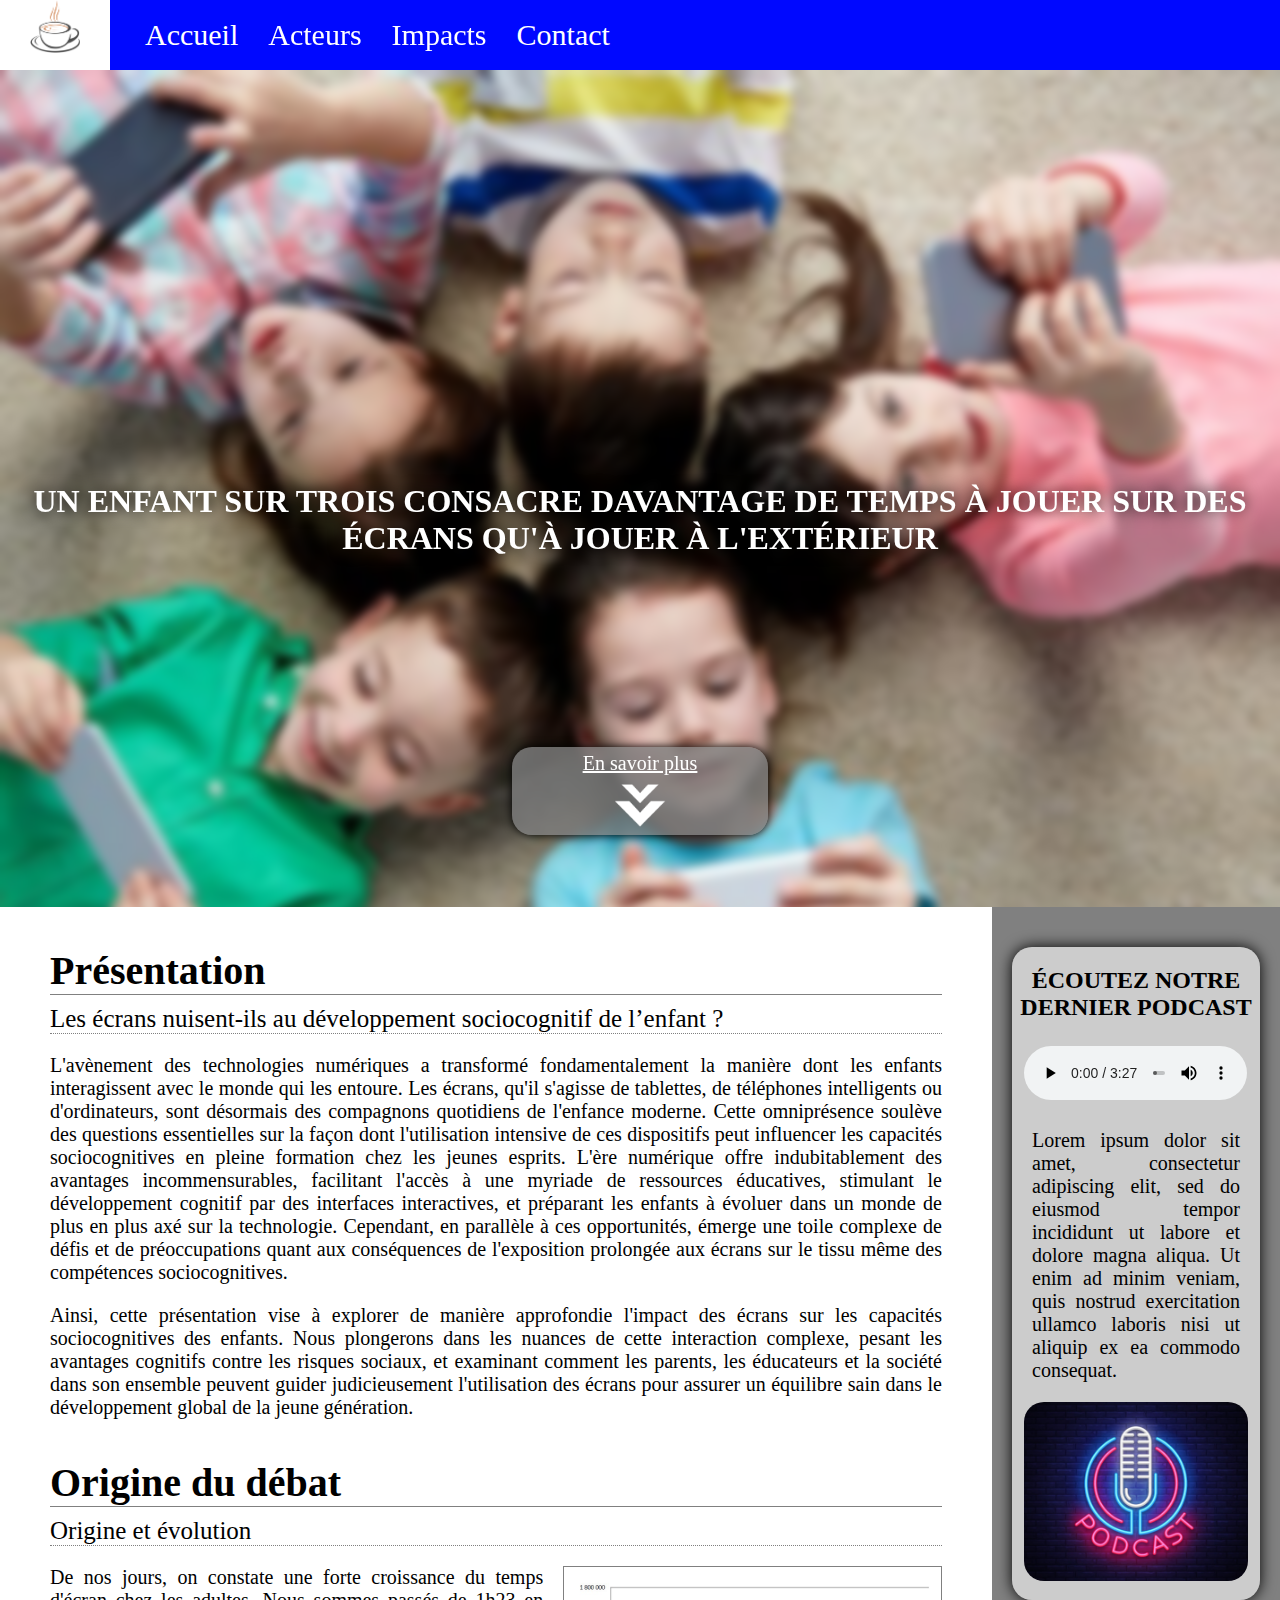
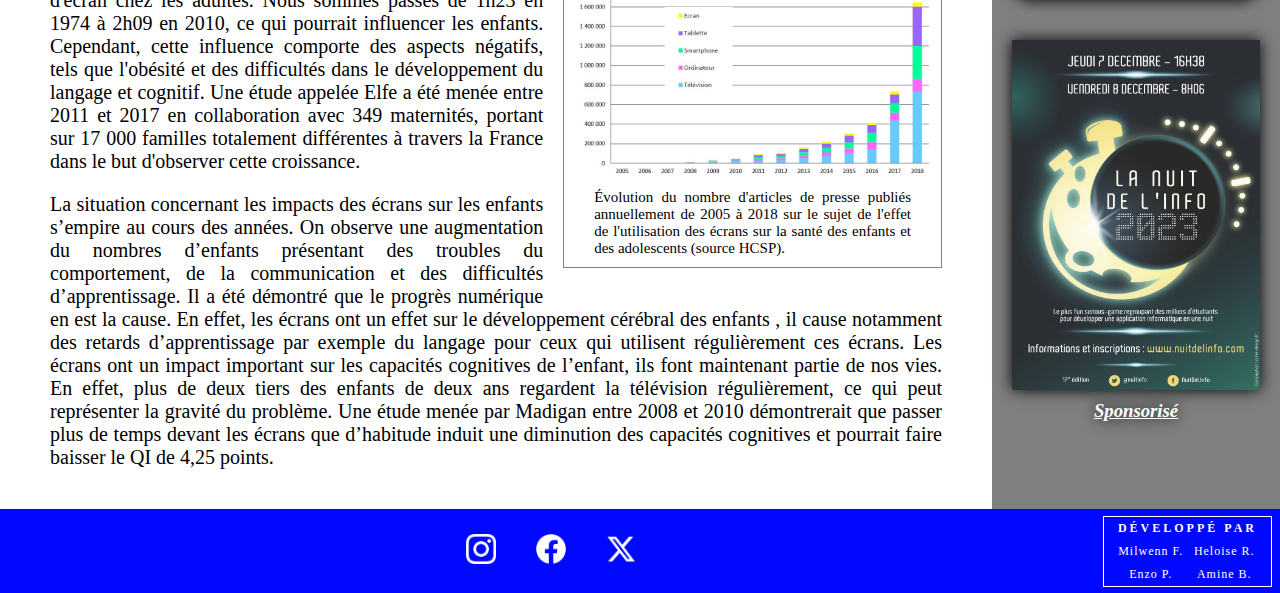
==== commit b6a7252a: "Finalisation du site web" ====
--- a/src/index.html
+++ b/src/index.html
@@ -12,20 +12,30 @@
 <body>
 <header>
     <nav>
-        <span><img src="img/logo.png" alt="Logo"/></span>
-        <div>
-            <div><a href="index.html">Accueil</a></div>
+        <span><img src="img/logo.png" alt="Logo"></span>
+        <div>
+            <div><a href="#">Accueil</a></div>
             <div class="subparent"><a href="acteurs.html">Acteurs</a>
                 <div class="submenu">
                     <div><a href="acteurs.html#impactes">Impactés</a></div>
                     <div><a href="acteurs.html#politiques">Politiques</a></div>
                     <div><a href="acteurs.html#entreprises">Entreprises</a></div>
+                    <div class="subparent2">
+                        <a href="acteurs.html#pestel">Pestel</a>
+                        <div class="submenu2">
+                            <div><a href="acteurs.html#pol">Politique</a></div>
+                            <div><a href="acteurs.html#eco">Économique</a></div>
+                            <div><a href="acteurs.html#socu">Socio-Culturel</a></div>
+                            <div><a href="acteurs.html#techno">Technologique</a></div>
+                            <div><a href="acteurs.html#envi">Environnemental</a></div>
+                            <div><a href="acteurs.html#legal">Légal</a></div>
+                        </div>
+                    </div>
                 </div>
             </div>
             <div class="subparent"><a href="impacts.html">Impacts</a>
                 <div class="submenu">
-                    <div><a href="impacts.html#facteurs">Facteurs</a></div>
-                    <div class="subparent2"><a href="impacts.html#impactsnourissons">Impacts 0-5ans</a>
+                    <div class="subparent2"><a href="impacts.html#facteurs">Facteurs</a>
                         <div class="submenu2">
                             <div><a href="impacts.html#contenu">Contenu</a></div>
                             <div><a href="impacts.html#interactivite">L’interactivité</a></div>
@@ -33,6 +43,7 @@
                             <div><a href="impacts.html#attention">L’attention sur l’écran</a></div>
                         </div>
                     </div>
+                    <div><a href="impacts.html#impactsnourissons">Impacts 0-5ans</a></div>
                     <div class="subparent2"><a href="impacts.html#generaux">Impacts généraux</a>
                         <div class="submenu2">
                             <div><a href="impacts.html#physique">Troubles physiques</a></div>
@@ -44,19 +55,20 @@
             </div>
             <div><a href="contact.html">Contact</a></div>
         </div>
-        <div class="hamburger">
+        <div id="hamburger">
             <img src="img/burger.png" alt="burger">
             <div id="menuhamburger">
-                <div><a href="index.html">Accueil</a></div>
+                <div><a href="#">Accueil</a></div>
                 <div class="hamparent">
                     <div>
                         <img src="img/puce-triangle.png" alt="Logo puce">
                         <a href="acteurs.html">Acteurs</a>
                     </div>
                     <div class="hamenu">
-                        <div><a href="#">Impactés</a></div>
-                        <div><a href="#">Politiques</a></div>
-                        <div><a href="#">Entreprises</a></div>
+                        <div><a href="acteurs.html#impactes">Impactés</a></div>
+                        <div><a href="acteurs.html#politiques">Politiques</a></div>
+                        <div><a href="acteurs.html#entreprises">Entreprises</a></div>
+                        <div><a href="acteurs.html#pestel">Pestel</a></div>
                     </div>
                 </div>
                 <div class="hamparent">
@@ -65,9 +77,9 @@
                         <a href="impacts.html">Impacts</a>
                     </div>
                     <div class="hamenu">
-                        <div><a href="#">Facteurs</a></div>
-                        <div><a href="">Impacts généraux</a></div>
-                        <div><a href="">Conclusion</a></div>
+                        <div><a href="impacts.html#facteurs">Facteurs</a></div>
+                        <div><a href="impacts.html#generaux">Impacts généraux</a></div>
+                        <div><a href="impacts.html#conclu">Conclusion</a></div>
                     </div>
                 </div>
                 <div><a href="contact.html">Contact</a></div>
@@ -80,67 +92,80 @@
     <span id="presentation-bg"></span>
     <div id="presentation">
         <div>
-            <h1>PLUS DE 60% DES ENFANTS SONT CONFRONTÉS À DES PROBLÈMES DE DÉVELOPPEMENT SOCIOCOGNITIF</h1>
-            <!-- A changer, phrase de test -->
+            <h1>UN ENFANT SUR TROIS CONSACRE DAVANTAGE DE TEMPS À JOUER SUR DES ÉCRANS QU'À JOUER À L'EXTÉRIEUR</h1>
+        </div>
+        <div>
+            <a href="#a_presentation">
+                <p><u>En savoir plus</u></p>
+                <img src="img/double_fleche.png" alt="Logo double flèche">
+            </a>
         </div>
     </div>
 
     <div id="contents">
         <div>
-            <article>
-                <h1>Ceci est un titre principal</h1>
-                <h2>Ceci est un titre secondaire</h2>
-                <p>Lorem ipsum dolor sit amet, consectetur adipiscing elit. Mauris pellentesque ipsum
-                    id tortor pharetra, sed tincidunt neque imperdiet. Nullam vel mi congue magna vulputate
-                    ultricies. Fusce porta, justo ut volutpat mollis, quam justo viverra eros, sit amet faucibus
-                    sapien lectus eget ex. Fusce vel leo vestibulum, venenatis orci nec, congue risus. Nam quam
-                    orci, pretium in nibh eget, sollicitudin lobortis dolor. Morbi leo nibh, interdum et feugiat id,
-                    tincidunt nec ligula. Aliquam tempor ipsum quis est vulputate, id convallis erat vestibulum.
-
-                    Donec iaculis urna et massa finibus tempor. Duis in nunc sed augue efficitur finibus. Vivamus
-                    quis aliquam orci. Phasellus gravida orci non orci bibendum sodales vitae quis felis. Duis quis
-                    vehicula orci. Nulla non dui varius, laoreet nisl ut, finibus turpis. Nam vel feugiat risus, eu
-                    tempus sapien. Mauris ullamcorper condimentum posuere. Phasellus id sem nec felis hendrerit
-                    facilisis id ut dui. Pellentesque non purus nisi. Vivamus nec arcu consectetur, maximus mauris
-                    egestas, porta lectus. Aliquam ac convallis magna.
-
-                </p>
-                <p>
-                    Lorem ipsum dolor sit amet, consectetur adipiscing elit, sed do eiusmod tempor incididunt ut
-                    labore et dolore magna aliqua. Ut enim ad minim veniam, quis nostrud exercitation ullamco
-                    laboris nisi ut aliquip ex ea commodo consequat. Duis aute irure dolor in reprehenderit in
-                    voluptate velit esse cillum dolore eu fugiat nulla pariatur. Excepteur sint occaecat cupidatat
-                    non proident, sunt in culpa qui officia deserunt mollit anim id est laborum.
-                </p>
+            <article id="a_presentation">
+                <h2>Présentation</h2>
+                <h3>Les écrans nuisent-ils au développement sociocognitif de l’enfant ?</h3>
+                <p>
+                    L'avènement des technologies numériques a transformé fondamentalement la manière dont
+                    les enfants interagissent avec le monde qui les entoure.
+                    Les écrans, qu'il s'agisse de tablettes, de téléphones intelligents ou d'ordinateurs,
+                    sont désormais des compagnons quotidiens de l'enfance moderne.
+                    Cette omniprésence soulève des questions essentielles sur la façon dont l'utilisation
+                    intensive de ces dispositifs peut influencer les capacités
+                    sociocognitives en pleine formation chez les jeunes esprits.
+                    L'ère numérique offre indubitablement des avantages incommensurables, facilitant l'accès à une myriade
+                    de ressources éducatives, stimulant le développement cognitif par des interfaces interactives, et préparant
+                    les enfants à évoluer dans un monde de plus en plus axé sur la technologie.
+                    Cependant, en parallèle à ces opportunités, émerge une toile complexe de défis et de préoccupations
+                    quant aux conséquences de l'exposition prolongée aux écrans sur le tissu même des compétences sociocognitives.
+                </p>
+                <p>
+                    Ainsi, cette présentation vise à explorer de manière approfondie l'impact des écrans sur
+                    les capacités sociocognitives des enfants.
+                    Nous plongerons dans les nuances de cette interaction complexe, pesant les avantages cognitifs
+                    contre les risques sociaux, et examinant comment les parents,
+                    les éducateurs et la société dans son ensemble peuvent guider judicieusement l'utilisation
+                    des écrans pour assurer un équilibre
+                    sain dans le développement global de la jeune génération.
+                </p>
+
             </article>
-            <article>
-                <h1>Ceci est un titre principal</h1>
-                <h2>Ceci est un titre secondaire</h2>
+            <article id="a_origine">
+                <h2>Origine du débat</h2>
+                <h3>Origine et évolution</h3>
                 <div class="infobox float_right">
                     <img src="img/stat1.jpg" alt="Image de Statistique">
-                    <p>Évolution du nombre d'articles de presse publiés annuellement de 2005 à 2018 sur le sujet de
-                        l'effet de l'utilisation des écrans sur la santé des enfants et des adolescents (source
-                        HCSP).</p>
-                </div>
-                <p>
-                    Lorem ipsum dolor sit amet, consectetur adipiscing elit. Mauris pellentesque ipsum
-                    id tortor pharetra, sed tincidunt neque imperdiet. Nullam vel mi congue magna vulputate
-                    ultricies. Fusce porta, justo ut volutpat mollis, quam justo viverra eros, sit amet faucibus
-                    sapien lectus eget ex. Fusce vel leo vestibulum, venenatis orci nec, congue risus. Nam quam
-                    orci, pretium in nibh eget, sollicitudin lobortis dolor. Morbi leo nibh, interdum et feugiat id,
-                    tincidunt nec ligula. Aliquam tempor ipsum quis est vulputate, id convallis erat vestibulum.</p>
-                <p>
-                    Lorem ipsum dolor sit amet, consectetur adipiscing elit, sed do eiusmod tempor incididunt ut
-                    labore et dolore magna aliqua. Ut enim ad minim veniam, quis nostrud exercitation ullamco
-                    laboris nisi ut aliquip ex ea commodo consequat. Duis aute irure dolor in reprehenderit in
-                    voluptate velit esse cillum dolore eu fugiat nulla pariatur. Excepteur sint occaecat cupidatat
-                    non proident, sunt in culpa qui officia deserunt mollit anim id est laborum.
-                    Donec iaculis urna et massa finibus tempor. Duis in nunc sed augue efficitur finibus. Vivamus
-                    quis aliquam orci. Phasellus gravida orci non orci bibendum sodales vitae quis felis. Duis quis
-                    vehicula orci. Nulla non dui varius, laoreet nisl ut, finibus turpis. Nam vel feugiat risus, eu
-                    tempus sapien. Mauris ullamcorper condimentum posuere. Phasellus id sem nec felis hendrerit
-                    facilisis id ut dui. Pellentesque non purus nisi. Vivamus nec arcu consectetur, maximus mauris
-                    egestas, porta lectus. Aliquam ac convallis magna.
+                    <p>
+                        Évolution du nombre d'articles de presse publiés annuellement de 2005 à 2018 sur le sujet de
+                        l'effet de l'utilisation des écrans sur la santé des enfants et des adolescents (source HCSP).
+                    </p>
+                </div>
+                <p>
+                    De nos jours, on constate une forte croissance du temps d'écran chez les adultes.
+                    Nous sommes passés de 1h23 en 1974 à 2h09 en 2010, ce qui pourrait influencer les enfants.
+                    Cependant, cette influence comporte des aspects négatifs, tels que l'obésité et des difficultés
+                    dans le développement du langage et cognitif.
+                    Une étude appelée Elfe a été menée entre 2011 et 2017 en collaboration avec 349 maternités,
+                    portant sur 17 000 familles totalement différentes
+                    à travers la France dans le but d'observer cette croissance.
+                </p>
+                <p>
+                    La situation concernant les impacts des écrans sur les enfants s’empire au cours des années.
+                    On observe une augmentation du nombres d’enfants présentant des troubles du comportement, de la
+                    communication et des difficultés d’apprentissage.
+                    Il a été démontré que le progrès numérique en est la cause. En effet, les écrans ont un effet sur
+                    le développement cérébral des enfants
+                    , il cause notamment des retards d’apprentissage par exemple du langage pour ceux qui utilisent
+                    régulièrement ces écrans.
+                    Les écrans ont un impact important sur les capacités cognitives de l’enfant, ils font maintenant
+                    partie de nos vies.
+                    En effet, plus de deux tiers des enfants de deux ans regardent la télévision régulièrement, ce
+                    qui peut représenter la gravité du problème.
+                    Une étude menée par Madigan entre 2008 et 2010 démontrerait que passer plus de temps devant les
+                    écrans que d’habitude induit une diminution
+                    des capacités cognitives et pourrait faire baisser le QI de 4,25 points.
                 </p>
             </article>
         </div>
@@ -154,8 +179,14 @@
                 <img src="img/podcast_logo.jpg" alt="Logo Podcast">
             </div>
             <div>
-                <img src="img/pub_nuitdelinfo2023.jpg" alt="Publicité Nuit de l'info 2023">
-                <h3><u><i>Sponsorisé</i></u></h3>
+                <a href="https://www.nuitdelinfo.com/">
+                    <img src="img/pub_nuitdelinfo2023.jpg" alt="Publicité Nuit de l'info 2023">
+                    <h3>
+                        <u>
+                            <i>Sponsorisé</i>
+                        </u>
+                    </h3>
+                </a>
             </div>
         </div>
     </div>
--- a/src/css/style.css
+++ b/src/css/style.css
@@ -1,37 +1,42 @@
-/*structure*/
+/* Structures */
+html {
+    scroll-behavior: smooth;
+}
+
 body{
     display: flex;
     flex-direction: column;
     margin: 0;
 }
 
-header {
-    flex-grow: 0;
-}
-
-/*texte*/
-p{
+/* Textes */
+p, ol > li {
     font-size: 20px;
 }
-.texte1{
-    width: 80%;
-}
-
-/*menu déroulant*/
+
+/* Menu déroulant */
 header > nav {
     position: relative;
     display: flex;
-    justify-content: flex-start;
-    align-items: center;
     width: 100%;
     height: 70px;
     background-color: #0008ff;
     top: 0;
     font-size: 30px;
-}
-
-header > nav a:visited{
+    z-index: 1;
+}
+
+header > nav a {
+    text-decoration: none;
+    text-align: left;
+}
+
+header > nav a:visited, header > nav a:hover{
     color:white;
+}
+
+header > nav > div a:hover {
+    text-decoration: underline;
 }
 
 header > nav > span {
@@ -44,13 +49,6 @@
     width: 50px;
 }
 
-header > nav a {
-    text-decoration: none;
-    color: #ffffff;
-    text-align: left;
-    font-family: coolvetica_rg, serif;
-}
-
 header > nav div {
     display: flex;
 }
@@ -63,16 +61,12 @@
     margin-left: 20px;
 }
 
-header > nav > div:first-of-type a {
+header > nav > div:first-of-type a { /*barre nav espace entre les a*/
     margin: 0 15px;
 }
 
-header > nav > div > div {
+header > nav > div > div { /*barre nav texte au milieu vertical*/
     align-items: center;
-}
-
-header > nav > div a:hover {
-    text-decoration: underline;
 }
 
 /* Sous-menus */
@@ -80,14 +74,10 @@
     display: none;
     position: absolute;
     background-color: #0008ff;
-    top: 100%;
-    left: 0;
     border-bottom-left-radius: 10px;
     border-bottom-right-radius: 10px;
     flex-direction: column;
-    padding: 5px;
-    width: 92%;
-    align-self: center;
+    padding: 5px 0;
 }
 
 .subparent {
@@ -96,20 +86,20 @@
 }
 
 .submenu {
-    opacity: 80%;
-    transform: translateZ(-10px)
+    transform: translateZ(-10px);
+    top: 100%;
+    width: 100%;
+    left: 0;
 }
 
 .submenu2 {
     left: 100%;
-    top: 0;
     border-top-right-radius: 10px;
     width: auto;
 }
 
 .subparent:hover > .submenu, .subparent2:hover > .submenu2 {
     display: flex;
-    background-color:#0008ff;
 }
 
 .submenu > div, .submenu2 > div {
@@ -119,56 +109,11 @@
  }
 
 .submenu > div > a, .submenu2 > div > a {
-    text-align:center;
-}
-
-/*.subparent, header > nav > div > div:not(:first-child), nav > div > div:not(:nth-child(n)) {
-    border-left: 1px solid white;
-}*/
-
-/*animation*/
-.animation, .subparent:hover > .submenu, .subparent2:hover > .submenu2, .hamburger:hover > #menuhamburger {
-    animation-duration: 0.3s;
-    animation-timing-function: linear;
-    animation-direction: alternate;
-    animation-fill-mode: forwards;
-}
-
-.hamburger:hover > #menuhamburger{
-    animation-duration: 0.5s;
-    animation-name: menuhamburger;
-}
-
-.subparent:hover > .submenu {
-    animation-name: submenu;
-}
-
-.subparent2:hover > .submenu2 {
-    animation-name: submenu2;
-}
-
-@keyframes submenu {
-    0%   {left:0; top:-150px;}
-    100% {left:0; top:100%;}
-}
-
-@keyframes menuhamburger {
-    0%   {left:100%; top:100%;}
-    100% {left:0; top:100%;}
-}
-
-@keyframes submenu2 {
-    0%   {left:0; top:-100%;}
-    100% {left:100px; top:0;}
-}
-
-@keyframes puce {
-    0% {rotate:90deg;}
-    100%{rotate:180deg;}
-}
-
-/*menu hamburger*/
-.hamburger {
+    text-align: center;
+}
+
+/* Menu hamburger */
+#hamburger {
     position: absolute;
     display: none;
     flex-direction: row-reverse;
@@ -176,11 +121,11 @@
     height: 100%;
 }
 
-.hamburger > div, .hamenu {
-    flex-direction:column;
+#hamburger > div, .hamenu {
+    flex-direction: column;
     display: none;
 }
-.hamburger > img {
+#hamburger > img {
     width: 50px;
     margin-right: 10px;
 }
@@ -209,12 +154,12 @@
 }
 
 .hamenu {
-    display:none;
-    position:relative;
+    display: none;
+    position: relative;
     justify-content: stretch;
-    text-align:center;
-    width:100%;
-    height:100%;
+    text-align: center;
+    width: 100%;
+    height: 100%;
 }
 
 .hamenu > div {
@@ -222,7 +167,7 @@
 }
 
 .hamenu > a {
-    width:auto;
+    width: auto;
     align-items: center;
 }
 
@@ -233,11 +178,11 @@
 }
 .hamparent > a, .hamparent > div:first-child > a {
     align-items: center;
-    width:100px;
-}
-
-#menuhamburger:hover, .hamburger > img:hover ~ #menuhamburger, .hamenu:hover {
-    display:flex;
+    width: 100px;
+}
+
+#menuhamburger:hover, #hamburger > img:hover ~ #menuhamburger, .hamenu:hover {
+    display: flex;
 }
 
 .hamparent > div:first-child {
@@ -245,15 +190,42 @@
 }
 
 .hamparent > div:first-child > img {
-    width:20px;
+    width: 20px;
     height: 20px;
     margin-right: 10px;
-    rotate:90deg;
-}
-
-@media screen and (max-width:640px){
-    .hamburger {display:flex}
-    nav > div:not(.hamburger) {display:none}
+    transform: rotate(90deg);
+}
+
+/* Animations */
+.animation, .subparent:hover > .submenu, #hamburger:hover > #menuhamburger {
+    animation-duration: 0.3s;
+    animation-timing-function: linear;
+    animation-direction: alternate;
+    animation-fill-mode: forwards;
+}
+
+#hamburger:hover > #menuhamburger{
+    animation-duration: 0.5s;
+    animation-name: menuhamburger;
+}
+
+.subparent:hover > .submenu {
+    animation-name: submenu;
+}
+
+@keyframes submenu {
+    0%   { left:0; top:-150px; }
+    100% { left:0; top:100%; }
+}
+
+@keyframes menuhamburger {
+    0%   { left:100%; top:100%; }
+    100% { left:0; top:100%; }
+}
+
+@keyframes puce {
+    0% { transform: rotate(90deg); }
+    100%{ transform: rotate(180deg); }
 }
 
 /* Contenus principaux */
@@ -283,13 +255,13 @@
     margin: 40px 50px;
 }
 
-main > #contents > div:first-child > article > h1 {
+main > #contents > div:first-child > article h2 {
     font-size: 40px;
     margin: 10px 0;
     border-bottom: 1px solid grey;
 }
 
-main > #contents > div:first-child > article > h2 {
+main > #contents > div:first-child > article h3 {
     font-size: 25px;
     font-weight: normal;
     border-bottom: 1px dotted grey;
@@ -321,6 +293,7 @@
 
 main > #contents > div:last-child > div:first-child > audio {
     width: 90%;
+    margin: 5px;
 }
 
 main > #contents > div:last-child > div:first-child > p {
@@ -332,8 +305,22 @@
     border-radius: 20px;
 }
 
-main > #contents > div:last-child > div:last-child > img {
-    width: 100%;
+main > #contents > div:last-child > div:first-child, main > #contents > div:last-child > div:last-child > a > img {
+    box-shadow: 0 0 15px black;
+}
+
+main > #contents > div:last-child > div:last-child > a {
+    display: flex;
+    flex-direction: column;
+}
+
+main > #contents > div:last-child > div:last-child > a > img {
+    width: 100%;
+}
+
+main > #contents > div:last-child > div:last-child > a > h3 {
+    margin-top: 10px;
+    text-shadow: 0 0 15px black;
 }
 
 .infobox {
@@ -354,30 +341,21 @@
     margin: 10px 20px 0 20px;
 }
 
+.float_left {
+    float: left;
+    margin: 20px 20px 20px 0;
+}
+
 .float_right {
     float: right;
-    margin: 20px 0 10px 10px;
-}
-
-
-/*liens*/
-a:link{
-    display :flex;
-    flex-direction: row;
-}
-a:visited{
-    color:mediumpurple;
-}
-a:hover{
-    color:mediumpurple;
-}
-
-/*audio*/
-audio {
-    margin:5px;
-}
-
-/*footer*/
+    margin: 20px 0 20px 20px;
+}
+
+a:link, a:visited {
+    color: white;
+}
+
+/* Footer */
 footer {
     background-color: #0008ff;
     display: flex;
@@ -426,7 +404,7 @@
     letter-spacing: 3px;
 }
 
-footer > #develop > div p {
+footer > #develop > div p{
     font-size: 12px;
     letter-spacing: 1px;
 }
@@ -438,6 +416,8 @@
     font-size: 5px;
 }
 
+/* Responsive */
+
 @media screen and (max-width: 480px) {
     footer { flex-direction: column; }
     footer > #reseaux > a > img { margin: 15px; }
@@ -445,10 +425,14 @@
     footer > #develop { margin: auto; }
 }
 
+@media screen and (max-width:640px){
+    #hamburger {display:flex}
+    nav > div:not(#hamburger) {display:none}
+}
+
 @media screen and (max-width: 768px){
     main > #contents { flex-direction: column; }
     main > #contents > div:first-child { width: 100%; }
     main > #contents > div:first-child > article { margin: 40px 30px; }
     main > #contents > div:last-child { width: auto; }
-}
-/* Fin footer */+}--- a/src/css/index.css
+++ b/src/css/index.css
@@ -1,14 +1,34 @@
 main {
-    margin-top: 90vh;
+    margin-top: 93vh;
 }
 
 /* Présentation principale */
+main > #presentation > div:last-child {
+    position: absolute;
+    bottom: 15%;
+    background-color: rgb(127, 127, 127, 0.8);
+    border-radius: 20px;
+    box-shadow: 0 0 10px black;
+}
+
+main > #presentation > div:first-child > h1 {
+    text-shadow: 0 0 15px black;
+}
+
+main > #presentation > div:last-child > a > p {
+    margin: 5px;
+}
+
+main > #presentation > div:last-child > a > img {
+    width: 20%;
+}
 
 main > #presentation-bg {
     background-image: url("../img/presentation1.jpg");
     background-repeat: no-repeat;
     background-size: cover;
     background-position: center;
+    z-index: -2;
 }
 
 main > #presentation-bg::after {
@@ -22,9 +42,9 @@
 main > #presentation, main > #presentation-bg {
     text-align: center;
     position: absolute;
-    height: 105%;
+    height: 100%;
     color: white;
-    top: 0;
+    top: 70px;
     left: 0;
     right: 0;
     bottom: 0;
@@ -32,10 +52,9 @@
     flex-direction: column;
     justify-content: center;
     align-items: center;
-    z-index:-3;
 }
 
-main > #presentation > div > h1 {
-
+/* Responsive */
+@media screen and (max-width: 1000px){
+    main > #contents > div:first-child > article:last-child > .float_right { float: unset;width:90%; }
 }
-
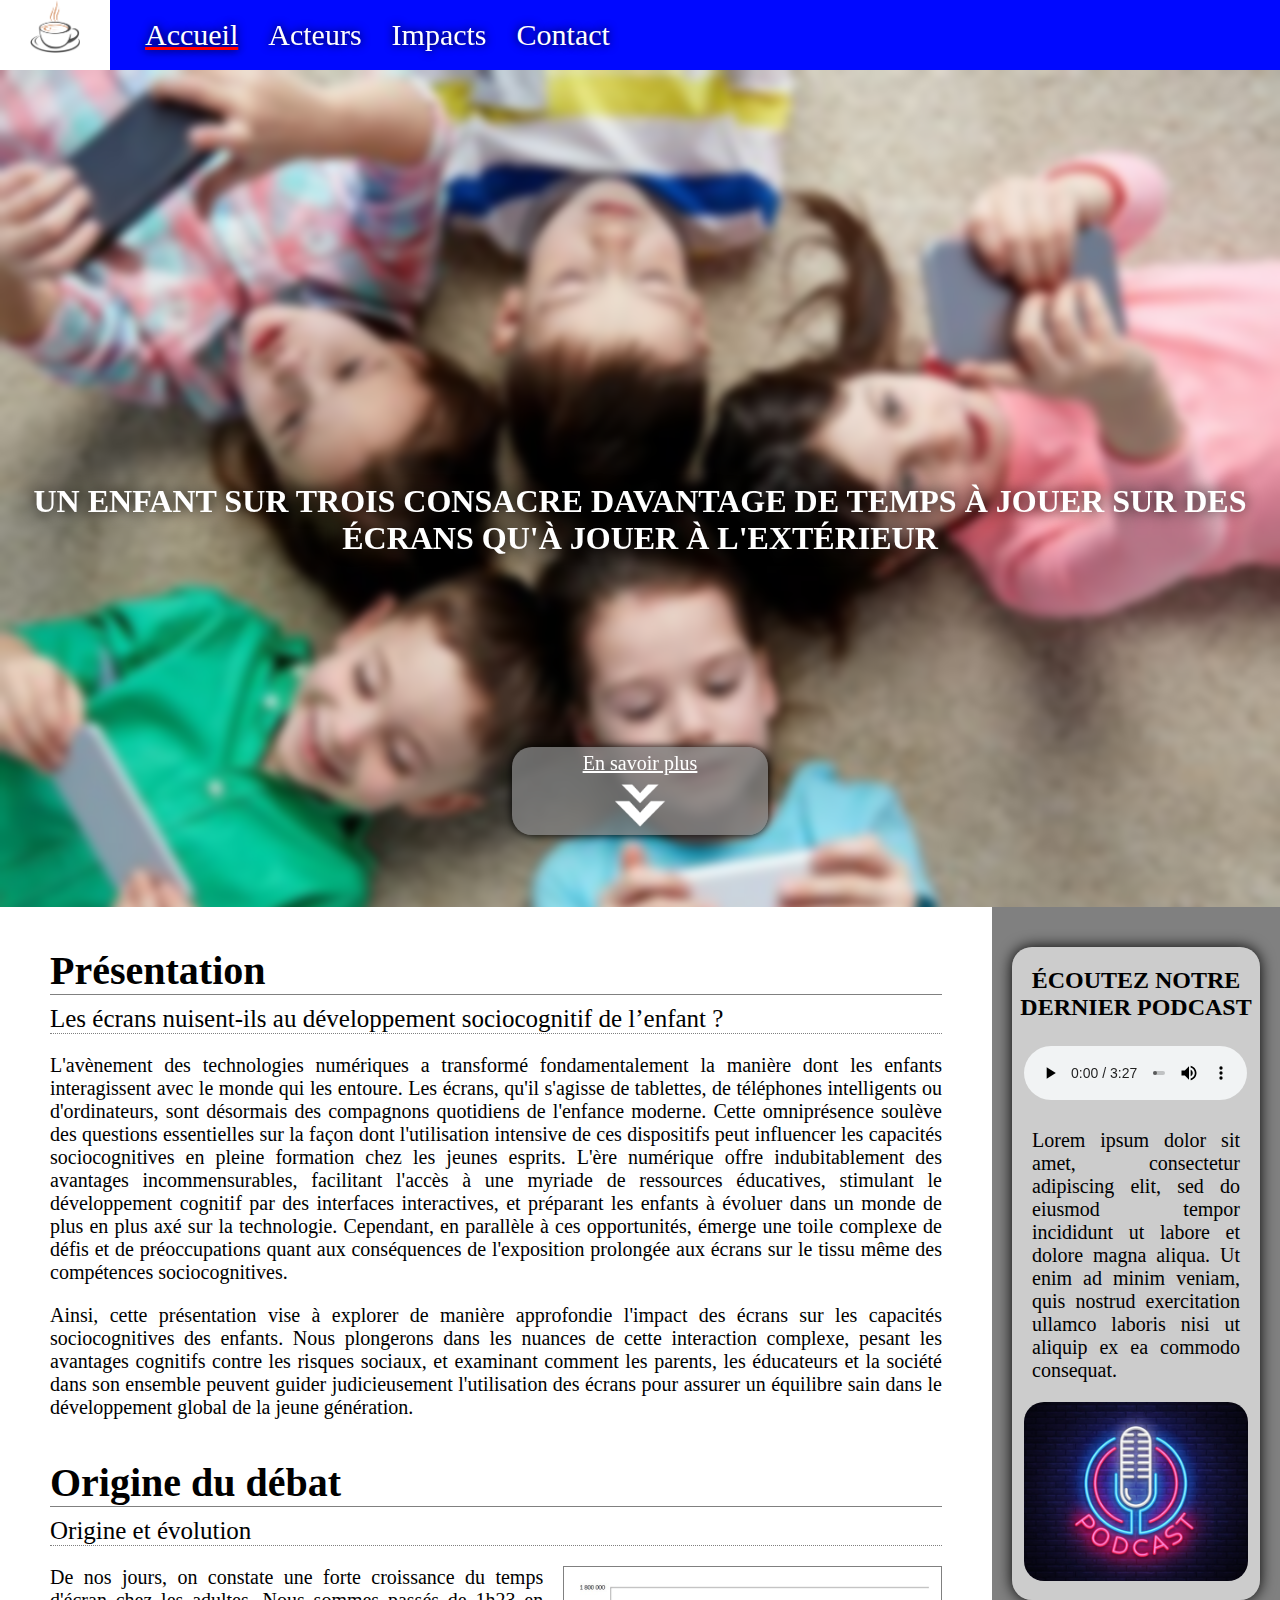
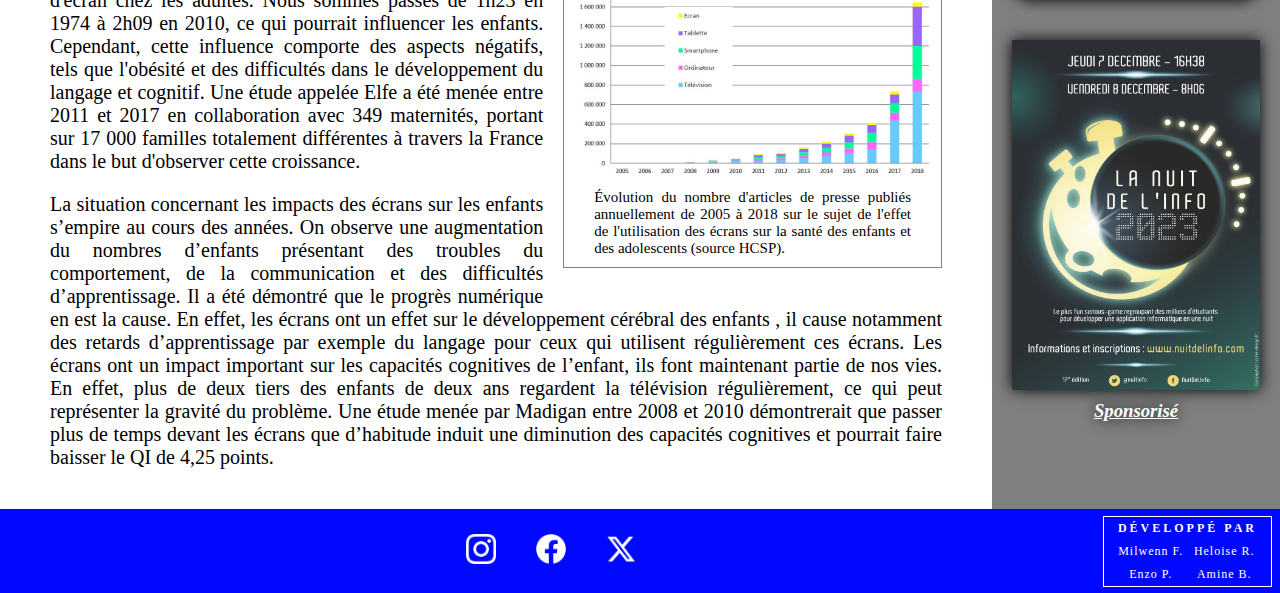
==== commit 98848911: "Correction des erreurs du formulaire, Correction de l'affichage du titre du PESTEL & Ajout d'un soul" ====
--- a/src/index.html
+++ b/src/index.html
@@ -14,7 +14,7 @@
     <nav>
         <span><img src="img/logo.png" alt="Logo"></span>
         <div>
-            <div><a href="#">Accueil</a></div>
+            <div><a href="#" class="page_actuelle">Accueil</a></div>
             <div class="subparent"><a href="acteurs.html">Acteurs</a>
                 <div class="submenu">
                     <div><a href="acteurs.html#impactes">Impactés</a></div>
@@ -58,7 +58,7 @@
         <div id="hamburger">
             <img src="img/burger.png" alt="burger">
             <div id="menuhamburger">
-                <div><a href="#">Accueil</a></div>
+                <div><a href="#" class="page_actuelle">Accueil</a></div>
                 <div class="hamparent">
                     <div>
                         <img src="img/puce-triangle.png" alt="Logo puce">
@@ -182,9 +182,7 @@
                 <a href="https://www.nuitdelinfo.com/">
                     <img src="img/pub_nuitdelinfo2023.jpg" alt="Publicité Nuit de l'info 2023">
                     <h3>
-                        <u>
-                            <i>Sponsorisé</i>
-                        </u>
+                        <u><i>Sponsorisé</i></u>
                     </h3>
                 </a>
             </div>
--- a/src/css/style.css
+++ b/src/css/style.css
@@ -29,6 +29,7 @@
 header > nav a {
     text-decoration: none;
     text-align: left;
+    text-shadow: 0 0 10px black;
 }
 
 header > nav a:visited, header > nav a:hover{
@@ -67,6 +68,10 @@
 
 header > nav > div > div { /*barre nav texte au milieu vertical*/
     align-items: center;
+}
+
+.page_actuelle {
+    text-decoration: underline red;
 }
 
 /* Sous-menus */
--- a/src/css/index.css
+++ b/src/css/index.css
@@ -56,5 +56,5 @@
 
 /* Responsive */
 @media screen and (max-width: 1000px){
-    main > #contents > div:first-child > article:last-child > .float_right { float: unset;width:90%; }
+    main > #contents > div:first-child > article .float_right, main > #contents > div:first-child > article .float_left { float: unset; width:90%; }
 }
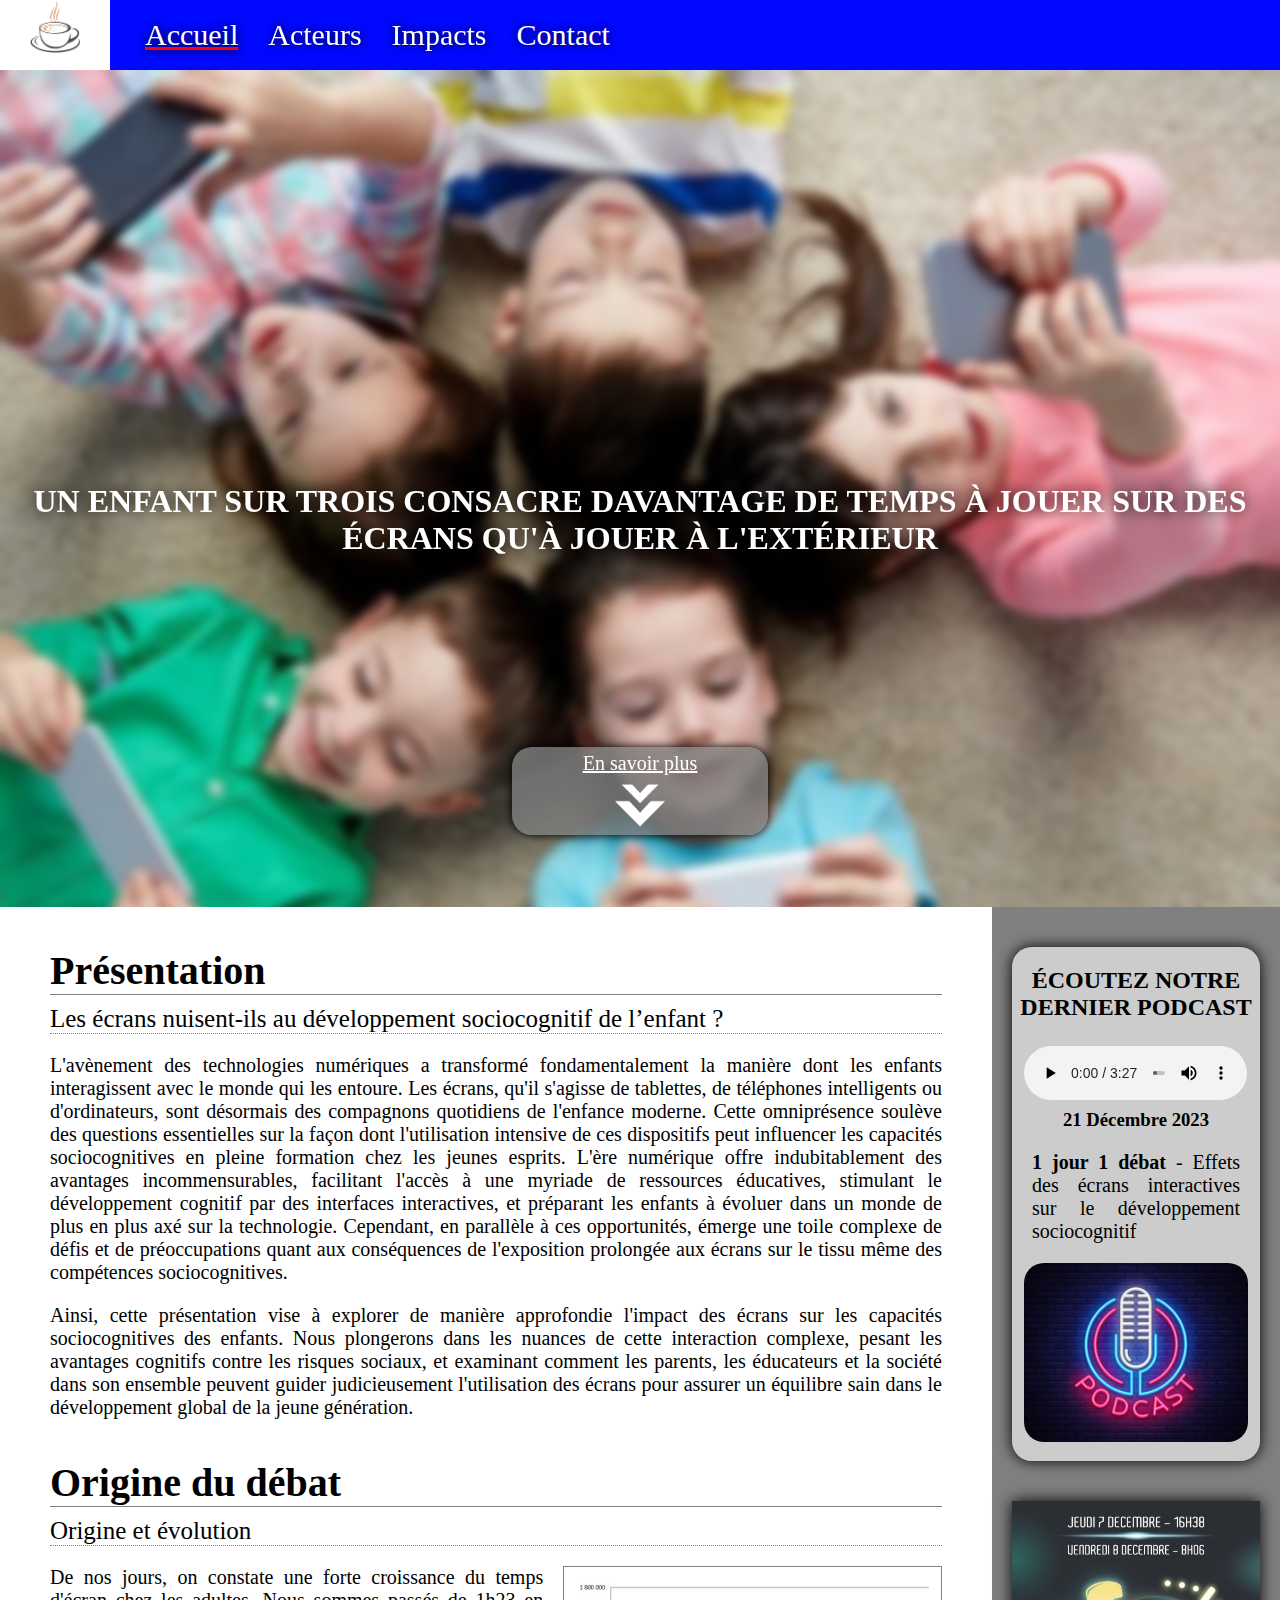
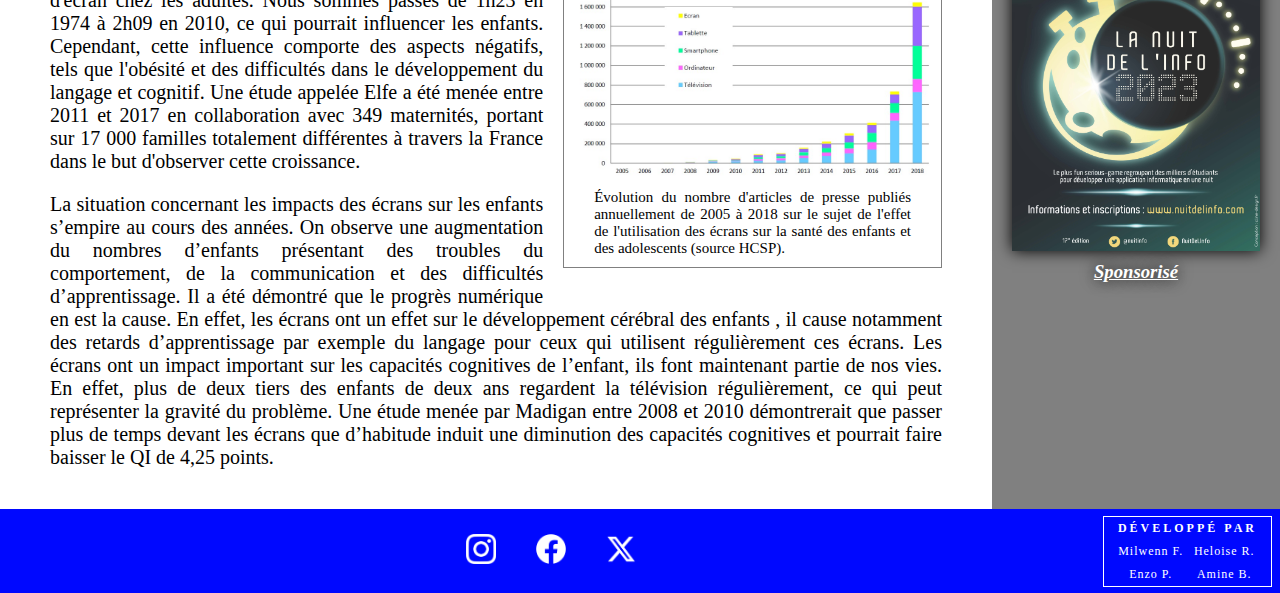
==== commit 6fdb795c: "Mise à jour du podcast et du README.md" ====
--- a/src/index.html
+++ b/src/index.html
@@ -173,9 +173,10 @@
             <div>
                 <h2>ÉCOUTEZ NOTRE DERNIER PODCAST</h2>
                 <audio src="audio/podcast.mp3" controls></audio>
-                <p>Lorem ipsum dolor sit amet, consectetur adipiscing elit, sed do eiusmod tempor incididunt ut
-                    labore et dolore magna aliqua. Ut enim ad minim veniam, quis nostrud exercitation ullamco
-                    laboris nisi ut aliquip ex ea commodo consequat.</p>
+                <h3>21 Décembre 2023</h3>
+                <p>
+                    <b>1 jour 1 débat</b> - Effets des écrans interactives sur le développement sociocognitif
+                </p>
                 <img src="img/podcast_logo.jpg" alt="Logo Podcast">
             </div>
             <div>
